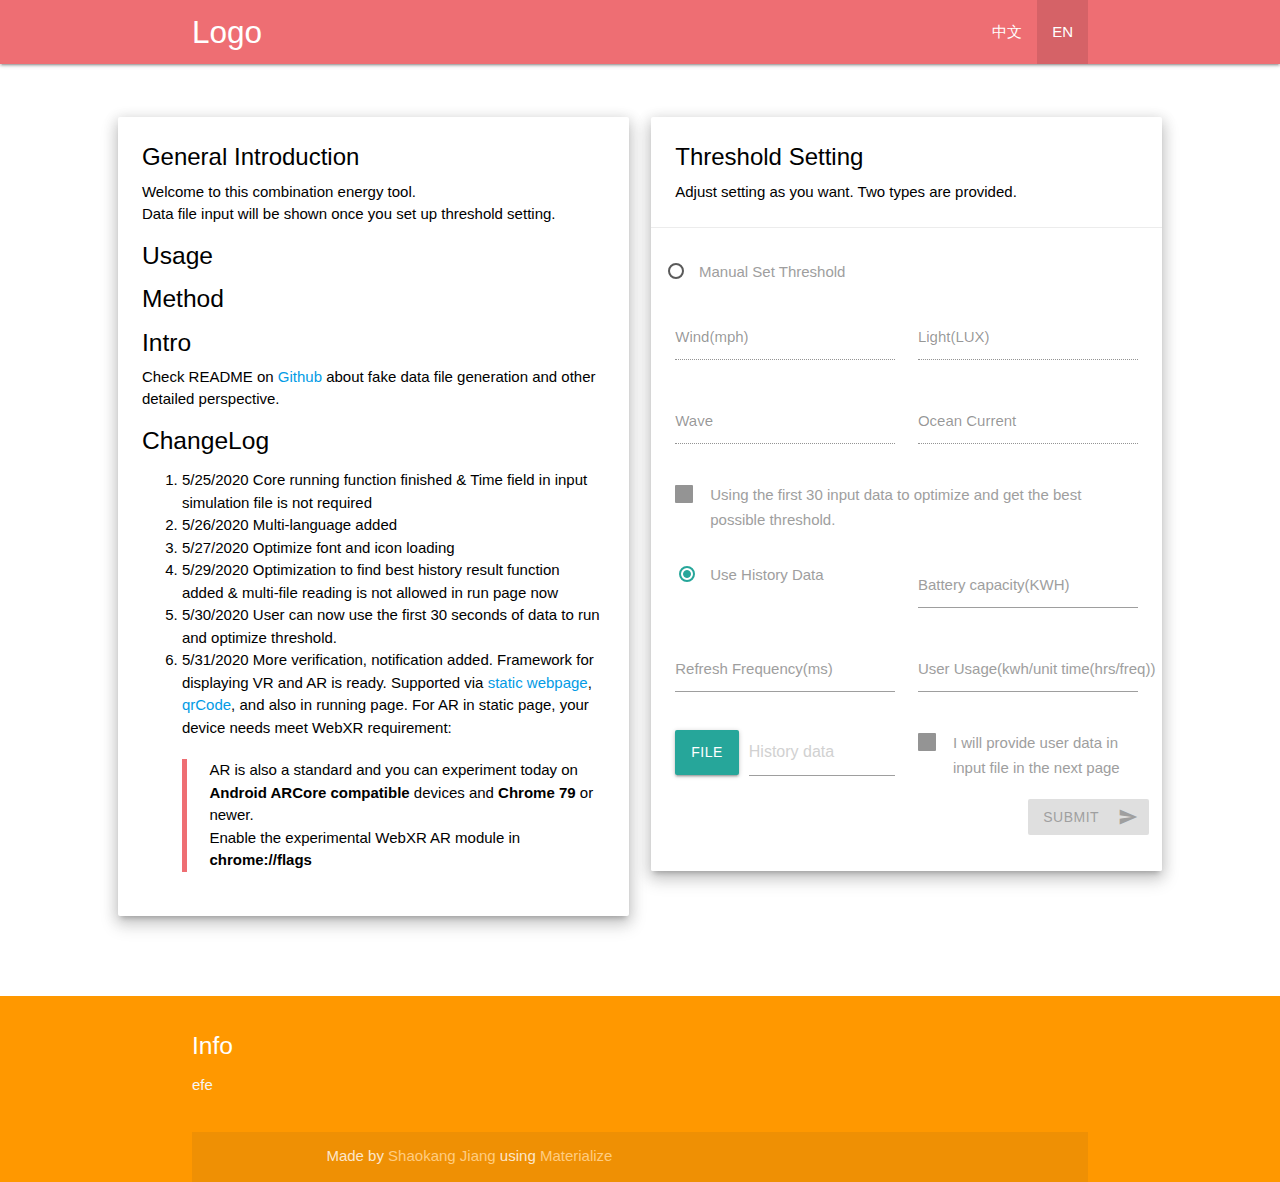
==== index.html @ b082f3b4 "add some notes" ====
<!DOCTYPE html>
<html lang="en">

<head>
    <meta http-equiv="Content-Type" content="text/html; charset=UTF-8" />
    <meta name="viewport" content="width=device-width, initial-scale=1, maximum-scale=1.0" />
    <title>Energy -- setting
        <!--{cn}能量 -- 设置-->
    </title>

    <!-- CSS  -->
    <link href="css/icon.css" rel="stylesheet">
    <link href="css/materialize.min.css" type="text/css" rel="stylesheet" media="screen,projection" />
    <link href="css/style.css" type="text/css" rel="stylesheet" media="screen,projection" />
    <script src="./js/solver.js"></script>
    <script src="./js/jquery-2.1.1.min.js"></script>
    <script src="./js/translater.min.js"></script>
    <script src="./js/papaparse.min.js"></script>
</head>

<body>

    <nav class="Maroon" role="navigation">
        <div class="nav-wrapper container"><a id="logo-container" href="#" class="brand-logo">Logo</a>

            <ul class="right hide-on-med-and-down">
                <li id="nav-cn"><a href="javascript:;" onclick="tran.setLang('cn');document.getElementById('nav-en').className = '';document.getElementById('nav-en-m').className = '';document.getElementById('nav-cn-m').className = 'active';document.getElementById('nav-cn').className = 'active';">中文</a></li>
                <li id="nav-en" class="active"><a href="javascript:;" onclick="tran.setLang('default');document.getElementById('nav-en').className = 'active';document.getElementById('nav-en-m').className = 'active';document.getElementById('nav-cn').className = '';document.getElementById('nav-cn-m').className = '';">EN</a></li>
            </ul>

            <ul id="nav-mobile" class="sidenav">
                <li id="nav-cn-m"><a href="javascript:;" onclick="tran.setLang('cn');document.getElementById('nav-en').className = '';document.getElementById('nav-en-m').className = '';document.getElementById('nav-cn-m').className = 'active';document.getElementById('nav-cn').className = 'active';">中文</a></li>
                <li id="nav-en-m" class="active"><a href="javascript:;" onclick="tran.setLang('default');document.getElementById('nav-en').className = 'active';document.getElementById('nav-en-m').className = 'active';document.getElementById('nav-cn').className = '';document.getElementById('nav-cn-m').className = '';">EN</a></li>
            </ul>
            <a href="#" data-target="nav-mobile" class="sidenav-trigger"><i class="material-icons">translate</i></a>

        </div>
    </nav>

    <br><br>


    <div class="row">
        <div class="col s0 m0 l1">
        </div>


        <div class="col s12 m12 l5">
            <div class="card white z-depth-3">
                <div class="card-content black-text">
                    <span class="card-title">General Introduction<!--{cn}总体介绍--></span>
                    <p>Welcome to this combination energy tool.
                        <!--{cn}欢迎使用这个组合能量工具。-->
                    </p>
                    <p>Data file input will be shown once you set up threshold setting.
                        <!--{cn}一旦设置了阈值设置，将显示数据文件输入。--><span id="Speed_text"></span></p>
                    <!--General inro, including equation, description, usage -->

                    <h5>Usage
                        <!--{cn}用法-->
                    </h5>

                    <h5>Method
                        <!--{cn}方法-->
                    </h5>
                    <h5>Intro
                        <!--{cn}介绍-->
                    </h5>
                    <p>Check README on
                        <!--{cn}查看--><a href="https://github.com/ShaokangJiang/energy">Github</a> about fake data file generation and other detailed perspective.
                        <!--{cn}上的自述文件，了解假数据文件生成和其他详细的透视图。-->
                    </p>
                    <h5>ChangeLog
                        <!--{cn}变更日志-->
                    </h5>
                    <ol>
                        <li>5/25/2020 Core running function finished & Time field in input simulation file is not required
                            <!--{cn}2020.5.25 核心运行功能完成，输入模拟文件中不需要时间字段-->
                        </li>
                        <li>5/26/2020 Multi-language added
                            <!--{cn}2020.5.26 新增多语言-->
                        </li>
                        <li>5/27/2020 Optimize font and icon loading
                            <!--{cn}2020.5.27 优化字体和图标加载-->
                        </li>
                        <li>5/29/2020 Optimization to find best history result function added & multi-file reading is not allowed in run page now
                            <!--{cn}2020.5.29 添加最佳历史结果函数的优化-->
                        </li>
                        <li>5/30/2020 User can now use the first 30 seconds of data to run and optimize threshold.
                            <!--{cn}2020.5.30 用户现在可以使用前30秒的数据来运行和优化阈值-->
                        </li>
                        <li>5/31/2020 More verification, notification added. Framework for displaying VR and AR is ready. Supported via
                            <!--{cn}2020.5.31 进一步核实，通知补充。显示虚拟现实和增强现实的框架已经准备好。支持通过-->
                            <a href="./test.html">static webpage<!--{cn}静态网页--></a>, <a href="./qr.png">qrCode<!--{cn}扫码--></a>, and also in running page.
                            <!--{cn}以及运行页面。-->For AR in static page, your device needs meet WebXR requirement:
                            <!--{cn}对于静态页面中的AR，您的设备需要满足WebXR要求：-->
                            <blockquote>
                                AR is also a standard and you can experiment today on
                                <!--{cn}AR也是一个标准，你今天可以在--><b>Android ARCore compatible<!--{cn}Android ARCore兼容--></b> devices and
                                <!--{cn}设备和-->
                                <b>Chrome 79</b> or newer.
                                <!--{cn}或更新版本上进行实验。--><br> Enable the experimental WebXR AR module in
                                <!--{cn}在中启用实验性WebXR AR模块--><b>chrome://flags</b>
                            </blockquote>

                        </li>
                    </ol>
                </div>
            </div>
        </div>

        <div class="col s12 m12 l5">
            <div class="card white z-depth-3">

                <div id="handling-progress" class="">
                    <div id="handling" class=""></div>
                </div>
                <div class="card-content black-text">
                    <span class="card-title">Threshold Setting<!--{cn}阈值调整--></span>
                    <p>Adjust setting as you want. Two types are provided.
                        <!--{cn}根据需要调整设置。提供两种类型。-->
                    </p>
                    <span id="notification"></span>
                </div>

                <div class="card-action">

                    <form id="login" name="login" method="GET" action="run.html" onsubmit="return checkForm()">
                        <div class="row">
                            <p>
                                <label>
                              <input class="with-gap" id="radio1" name="group1" type="radio" value="1" onclick="select1()"/>
                              <span>Manual Set Threshold<!--{cn}手动设定阈值--></span>
                            </label>
                            </p>


                            <div class="input-field col s6">
                                <input disabled id="wind" name="wind" type="text" class="validate" onkeyup="this.value=this.value.replace(/[^\d]/g,'') " onafterpaste="this.value=this.value.replace(/[^\d]/g,'') ">
                                <label for="wind">Wind(mph)<!--{cn}风速(每小时英里)--></label>
                            </div>
                            <div class="input-field col s6">
                                <input disabled id="light" name="light" type="text" class="validate" onkeyup="this.value=this.value.replace(/[^\d]/g,'') " onafterpaste="this.value=this.value.replace(/[^\d]/g,'') ">
                                <label for="light">Light(LUX)<!--{cn}光(流明)--></label>
                            </div>
                            <div class="input-field col s6">
                                <input disabled id="wave" name="wave" type="text" class="validate" onkeyup="this.value=this.value.replace(/[^\d]/g,'') " onafterpaste="this.value=this.value.replace(/[^\d]/g,'') ">
                                <label for="wave">Wave<!--{cn}波浪--></label>
                            </div>
                            <div class="input-field col s6">
                                <input disabled id="current" name="current" type="text" class="validate" onkeyup="this.value=this.value.replace(/[^\d]/g,'') " onafterpaste="this.value=this.value.replace(/[^\d]/g,'') ">
                                <label for="current">Ocean Current<!--{cn}洋流--></label>
                            </div>

                            <p class="col s12"><label>
                                <input id="future" name="future" type="checkbox" disabled/>
                                <span>Using the first 30 input data to optimize and get the best possible threshold. <!--{cn}利用前30个输入数据进行优化，得到最佳阈值。--></span>
                              </label></p>

                            <p class="col s6"><label>
                                <input class="with-gap" id="radio2" name="group1" type="radio" checked value="2" onclick="select2()"/>
                                <span>Use History Data<!--{cn}使用历史数据--></span>
                              </label>
                            </p>

                            <div class="input-field col s6">
                                <input id="battery" name="battery" type="text" class="validate" onkeyup="this.value=this.value.replace(/[^\d]/g,'') " onafterpaste="this.value=this.value.replace(/[^\d]/g,'') ">
                                <label for="battery">Battery capacity(KWH)<!--{cn}电池容量(千瓦时)--></label>
                            </div>

                            <div class="input-field col s6">
                                <input id="freq" name="freq" type="text" class="validate" onkeyup="this.value=this.value.replace(/[^\d]/g,'') " onafterpaste="this.value=this.value.replace(/[^\d]/g,'') ">
                                <label for="freq">Refresh Frequency(ms)<!--{cn}刷新频率(毫秒)--></label>
                            </div>

                            <div class="input-field col s6">
                                <input id="User" name="User" type="text" class="validate" onkeyup="this.value=this.value.replace(/[^\d]/g,'') " onafterpaste="this.value=this.value.replace(/[^\d]/g,'') ">
                                <label for="User">User Usage(kwh/unit time(hrs/freq))<!--{cn}使用量(千瓦时/单位时间(小时/频率))--></label>
                            </div>

                            <div class="file-field input-field col s6">

                                <div class="btn">
                                    <span>File</span>
                                    <input id="history_data" name="history_data" type="file" accept=".csv,text/csv" onchange="loadFile(this)">
                                </div>
                                <div class="file-path-wrapper">
                                    <input placeholder="History data" placeholder-cn="历史数据" id="hist_data" class="file-path validate" type="text">
                                </div>
                            </div>


                            <p class="col s6"><label>
                                    <input id="userUsage" type="checkbox" onchange="userUsageSwitch(this);" disabled/>
                                    <span>I will provide user data in input file in the next page<!--{cn}我将在下一页的输入文件中提供用户数据--></span>
                                  </label></p>






                            <p class="col s9"></p>
                            <button id="submission" class="btn waves-effect waves-light col s3" type="submit" name="action" disabled>Submit<!--{cn}提交-->
                      
                      
                            <i class="material-icons right">send</i>
                    </button>

                        </div>
                    </form>
                </div>
            </div>
        </div>

        <div class="col s0 m0 l1">
        </div>

    </div>

    <br><br>
    </div>

    <footer class="page-footer orange">
        <div class="container">
            <div class="row">
                <h5 class="white-text">Info
                    <!--{cn}信息-->
                </h5>
                <p class="grey-text text-lighten-4">efe</p>



            </div>
            <div class="footer-copyright">
                <div class="container">
                    Made by
                    <!--{cn}由--><a class="orange-text text-lighten-3" href="https://shaokang.ga">Shaokang Jiang</a> using
                    <!--{cn}使用--><a class="orange-text text-lighten-3" href="http://materializecss.com">Materialize<!--{cn}Materialize 主题制作--></a>
                </div>
            </div>
    </footer>


    <!--  Scripts-->

    <script src="./js/materialize.min.js"></script>
    <script>
        M.AutoInit();

        var file;

        function loadFile(use) {
            if (use.files[0] != null && use.files[0].name.indexOf(".csv") != -1) {
                file = use.files[0];
                var successfully = false;
                Papa.parse(file, {
                    header: true,
                    skipEmptyLines: true,
                    dynamicTyping: true,
                    preview: 1,
                    step: function(results, parser) {
                        if (results.data.hasOwnProperty("wind_value") && results.data.hasOwnProperty("wind_count") && results.data.hasOwnProperty("light_value") && results.data.hasOwnProperty("light_count") && results.data.hasOwnProperty("wave_value") && results.data.hasOwnProperty("wave_count") && results.data.hasOwnProperty("current_value") && results.data.hasOwnProperty("current_count")) {
                            successfully |= true;
                        }
                    },
                    complete: function(results, parser) {
                        if (successfully == 1) {
                            if (tran.getLang() == 'cn') document.getElementById("notification").innerHTML = '<font color="red">成功载入</font>';
                            else document.getElementById("notification").innerHTML = '<font color="red">Successfully loaded</font>';
                            document.getElementById("submission").disabled = false;
                        } else {
                            if (tran.getLang() == 'cn') document.getElementById("notification").innerHTML = '<font color="red">无效的文件内容。</font>';
                            else document.getElementById("notification").innerHTML = '<font color="red">Invalid file content.</font>';
                            document.getElementById("submission").disabled = true;
                        }
                    }
                });
            } else {
                use.value = '';
                if (tran.getLang() == 'cn') document.getElementById("notification").innerHTML = '<font color="red">请选择一个csv文件</font>';

                else document.getElementById("notification").innerHTML = '<font color="red">Please select a csv file. </font>';

            }
        }

        function userUsageSwitch(use) {
            if (use.checked) {
                document.getElementById("User").disabled = true;
            } else {
                document.getElementById("User").disabled = false;
            }
        }

        function checkForm() {
            if (checkFormValid()) {
                return false;
            } else {
                location.href = "run.html";
            }
            return true;
        }

        function checkFormValid() {

            document.getElementById('handling').className = 'indeterminate';
            document.getElementById('submission').disabled = true;
            document.getElementById('handling-progress').className = 'progress';
            if (document.getElementById("radio1").checked == true) {
                if (document.getElementById("wind").value == "" ||
                    document.getElementById("light").value == "" || document.getElementById("wave").value == "" ||
                    document.getElementById("current").value == "" || document.getElementById("battery").value == "" ||
                    document.getElementById("freq").value == "" || (document.getElementById("User").disabled == false && document.getElementById("User").value == "")) {


                    if (tran.getLang() == 'cn') document.getElementById("notification").innerHTML = '<font color="red">您需要填写所有空字段。</font>';

                    else
                        document.getElementById("notification").innerHTML = '<font color="red">You need to fill all empty fields. </font>';

                    if (document.getElementById("wind").value == "") document.getElementById("wind").className = 'invalid';
                    else document.getElementById("wind").className = '';
                    if (document.getElementById("light").value == "") document.getElementById("light").className = 'invalid';
                    else document.getElementById("light").className = '';
                    if (document.getElementById("wave").value == "") document.getElementById("wave").className = 'invalid';
                    else document.getElementById("wave").className = '';
                    if (document.getElementById("current").value == "") document.getElementById("current").className = 'invalid';
                    else document.getElementById("current").className = '';
                    if (document.getElementById("battery").value == "") document.getElementById("battery").className = 'invalid';
                    else document.getElementById("battery").className = '';
                    if (document.getElementById("freq").value == "") document.getElementById("freq").className = 'invalid';
                    else document.getElementById("freq").className = '';
                    if (document.getElementById("User").disabled == false && document.getElementById("User").value == "") document.getElementById("User").className = 'invalid';
                    else document.getElementById("User").className = '';
                    document.getElementById('handling').className = '';
                    document.getElementById('handling-progress').className = '';
                    document.getElementById('submission').disabled = false;
                    return true;
                };
                return false;
            }
            if (document.getElementById("radio2").checked == true) {
                if (document.getElementById("User").value == "" || document.getElementById("freq").value == "" ||
                    document.getElementById("hist_data").value == "" || document.getElementById("history_data").value == "" || document.getElementById("battery").value == "") {
                    if (tran.getLang() == 'cn') document.getElementById("notification").innerHTML = '<font color="red">您需要填写所有空字段。</font>';

                    else
                        document.getElementById("notification").innerHTML = '<font color="red">You need to fill all empty fields. </font>';

                    if (document.getElementById("battery").value == "") document.getElementById("battery").className = 'invalid';
                    else document.getElementById("battery").className = '';
                    if (document.getElementById("freq").value == "") document.getElementById("freq").className = 'invalid';
                    else document.getElementById("freq").className = '';
                    if (document.getElementById("User").disabled == false && document.getElementById("User").value == "") document.getElementById("User").className = 'invalid';
                    else document.getElementById("User").className = '';
                    if (document.getElementById("hist_data").value == "") document.getElementById("hist_data").className = 'file-path validate invalid';
                    else document.getElementById("hist_data").className = 'file-path validate';
                    document.getElementById('handling').className = '';
                    document.getElementById('handling-progress').className = '';
                    document.getElementById('submission').disabled = false;
                    return true;
                };
                //solve some optimization problem at here

                var days = 0;
                var model = {};
                var idx = 0;
                var result;
                var freq = parseFloat(document.getElementById("freq").value) / 3600000;
                console.log(freq);
                model["optimize"] = "count";
                model["opType"] = "min";
                model["constraints"] = {};
                model["variables"] = {};
                model["ints"] = {};
                var data_input = {};
                Papa.parse(file, {
                    header: true,
                    skipEmptyLines: true,
                    dynamicTyping: true,
                    step: function(results, parser) {
                        //console.log("Row data:", results.data);
                        //analyze data at here
                        //use == " " || == null to check empty
                        if (!(results.data["wind_value"] == " " || results.data["wind_value"] == null)) {
                            var variable_wind = "v" + idx + "0";
                            data_input[variable_wind] = results.data["wind_value"];
                            model.ints[variable_wind] = 1;
                            model.variables[variable_wind] = {
                                "value": results.data["wind_value"] * results.data["wind_count"] * freq,
                                "count": results.data["wind_count"]
                            };
                            model.variables[variable_wind][variable_wind] = 1;
                            model.constraints[variable_wind] = {
                                "min": 0,
                                "max": 1
                            };
                            days += results.data["wind_count"];
                        }

                        if (!(results.data["light_value"] == " " || results.data["light_value"] == null)) {
                            var variable_light = "v" + idx + "1";
                            data_input[variable_light] = results.data["light_value"];
                            model.ints[variable_light] = 1;
                            model.variables[variable_light] = {
                                "value": results.data["light_value"] * results.data["light_count"] * freq,
                                "count": results.data["light_count"]
                            };
                            model.variables[variable_light][variable_light] = 1;
                            model.constraints[variable_light] = {
                                "min": 0,
                                "max": 1
                            };
                        }

                        if (!(results.data["wave_value"] == " " || results.data["wave_value"] == null)) {
                            var variable_wave = "v" + idx + "2";
                            data_input[variable_wave] = results.data["wave_value"];
                            model.ints[variable_wave] = 1;
                            model.variables[variable_wave] = {
                                "value": results.data["wave_value"] * results.data["wave_count"] * freq,
                                "count": results.data["wave_count"]
                            };
                            model.variables[variable_wave][variable_wave] = 1;
                            model.constraints[variable_wave] = {
                                "min": 0,
                                "max": 1
                            };
                        }

                        if (!(results.data["current_value"] == " " || results.data["current_value"] == null)) {
                            var variable_current = "v" + idx + "3";
                            data_input[variable_current] = results.data["current_value"];
                            model.ints[variable_current] = 1;
                            model.variables[variable_current] = {
                                "value": results.data["current_value"] * results.data["current_count"] * freq,
                                "count": results.data["current_count"]
                            };
                            model.variables[variable_current][variable_current] = 1;
                            model.constraints[variable_current] = {
                                "min": 0,
                                "max": 1
                            };
                        }
                        idx++;
                    },
                    complete: function(results, parser) {
                        console.log(parseFloat(document.getElementById("User").value));
                        console.log(parseInt(document.getElementById("battery").value));
                        var limits = days * parseFloat(document.getElementById("User").value) + parseInt(document.getElementById("battery").value);
                        model.constraints["value"] = {
                            "min": limits
                        };
                        console.log(model);
                        result = solver.Solve(model);

                        console.log(result);

                        var wind_limit = -1;
                        var light_limit = -1;
                        var wave_limit = -1;
                        var current_limit = -1;

                        for (var key in result) {
                            if (data_input.hasOwnProperty(key)) {
                                console.log(key + " -> " + data_input[key]);
                                switch (parseInt(key.slice(-1))) {
                                    case 0:
                                        if (wind_limit == -1) wind_limit = data_input[key];
                                        if (data_input[key] <= wind_limit) wind_limit = data_input[key];
                                        break;
                                    case 1: //light
                                        if (light_limit == -1) light_limit = data_input[key];
                                        if (data_input[key] <= light_limit) light_limit = data_input[key];
                                        // code block
                                        break;
                                    case 2: //wave
                                        if (wave_limit == -1) wave_limit = data_input[key];
                                        if (data_input[key] <= wave_limit) wave_limit = data_input[key];
                                        // code block
                                        break;
                                    case 3: //current
                                        if (current_limit == -1) current_limit = data_input[key];
                                        if (data_input[key] <= current_limit) current_limit = data_input[key];
                                        // code block
                                        break;

                                    default:
                                        // code block
                                }
                            }
                        }

                        document.getElementById("wind").value = (wind_limit == -1) ? 6 : (Math.pow((wind_limit / 2866), (1 / 3))).toFixed(2); //pre defined min value : actual optimal 
                        document.getElementById("light").value = (light_limit == -1) ? 1100 : (light_limit / 0.09).toFixed(2);
                        document.getElementById("wave").value = (wave_limit == -1) ? 2 : (wave_limit / 6.6).toFixed(2);
                        document.getElementById("current").value = (current_limit == -1) ? 2 : (Math.pow((current_limit / 1254), (1 / 3))).toFixed(2);
                        console.log("wind:" + wind_limit + "light" + light_limit + "wave:" + wave_limit + "current" + current_limit);
                        console.log(result);
                        if (!result.feasible) {
                            if (tran.getLang() == 'cn')
                                document.getElementById("notification").innerHTML = '<font color="red">发现不可行的解决方案。请在提交前重新检查每个值。</font>';
                            else
                                document.getElementById("notification").innerHTML = '<font color="red">Infeasible solution found. Please recheck each value before submit.</font>';
                            select1();
                            document.getElementById("radio2").checked = false;
                            document.getElementById("radio1").checked = true;
                            document.getElementById("wind").placeholder = "";
                            document.getElementById("wind").focus();
                            document.getElementById("light").placeholder = "";
                            document.getElementById("light").focus();
                            document.getElementById("wave").placeholder = "";
                            document.getElementById("wave").focus();
                            document.getElementById("current").placeholder = "";
                            document.getElementById("current").focus();
                            document.getElementById("current").blur();
                            document.getElementById('handling').className = '';
                            document.getElementById('handling-progress').className = '';
                            document.getElementById('submission').disabled = false;
                            document.getElementById("future").disabled = true;
                        } else {
                            select1();
                            document.getElementById("radio2").checked = false;
                            document.getElementById("radio1").checked = true;
                            document.getElementById("login").submit();
                        }
                    }
                });
            }
            return true;
        }

        function select2() {

            document.getElementById("wind").disabled = true;
            document.getElementById("light").disabled = true;
            document.getElementById("wave").disabled = true;
            document.getElementById("current").disabled = true;
            document.getElementById("battery").disabled = false;
            document.getElementById("freq").disabled = false;
            document.getElementById("future").disabled = true;

            document.getElementById('submission').disabled = true; //false when valid file selected
            document.getElementById("hist_data").disabled = false;
            document.getElementById("hist_data").value = '';
            document.getElementById("history_data").disabled = false;
            document.getElementById("history_data").value = '';
            document.getElementById("userUsage").disabled = true;
            document.getElementById("User").disabled = false;

        }

        function select1() {
            document.getElementById("wind").disabled = false;
            document.getElementById("light").disabled = false;
            document.getElementById("wave").disabled = false;

            document.getElementById('submission').disabled = false; //false when valid file selected
            document.getElementById("current").disabled = false;
            document.getElementById("battery").disabled = false;
            document.getElementById("freq").disabled = false;
            document.getElementById("hist_data").disabled = true;
            document.getElementById("history_data").disabled = true;
            document.getElementById("userUsage").disabled = false;
            document.getElementById("future").disabled = false;
            userUsageSwitch(document.getElementById("userUsage"));
        }

        //1-wind 2-light 3-wave 4-current
        /**
        function optimization(model) {
            return solver.Solve(model);
            //document.getElementById("Speed_text").innerText = "feasible:" + results.feasible + ", result: " + results.result + ", bounded: " + results.bounded + ", brit: " + results.brit + ", yank: " + results.yank;
        }*/

        var tran;

        var lang = navigator.language || navigator.browserLanguage;
        if (/^zh/.test(lang)) {
            //alert('中文');
            tran = new Translater({
                lang: "cn"
            });
            document.getElementById('nav-en').className = '';
            document.getElementById('nav-cn').className = 'active';
            document.getElementById('nav-en-m').className = '';
            document.getElementById('nav-cn-m').className = 'active';
        } else {
            //alert('不是中文');
            tran = new Translater({
                lang: "en"
            });
        }
    </script>

</body>

</html>

</html>
---- css/icon.css ----
/* fallback */

@font-face {
    font-family: 'Material Icons';
    font-style: normal;
    font-weight: 400;
    src: url(../font/MaterialIcons-Regular.eot);
    /* For IE6-8 */
    src: local('Material Icons'), local('MaterialIcons-Regular'), url(../font/MaterialIcons-Regular.woff2) format('woff2'), url(../font/MaterialIcons-Regular.woff) format('woff'), url(../font/MaterialIcons-Regular.ttf) format('truetype');
}

.material-icons {
    font-family: 'Material Icons';
    font-weight: normal;
    font-style: normal;
    font-size: 24px;
    /* Preferred icon size */
    display: inline-block;
    line-height: 1;
    text-transform: none;
    letter-spacing: normal;
    word-wrap: normal;
    white-space: nowrap;
    direction: ltr;
    /* Support for all WebKit browsers. */
    -webkit-font-smoothing: antialiased;
    /* Support for Safari and Chrome. */
    text-rendering: optimizeLegibility;
    /* Support for Firefox. */
    -moz-osx-font-smoothing: grayscale;
    /* Support for IE. */
    font-feature-settings: 'liga';
}
---- css/style.css ----
/* Custom Stylesheet */
/**
 * Use this file to override Materialize files so you can update
 * the core Materialize files in the future
 *
 * Made By MaterializeCSS.com
 */

.icon-block {
  padding: 0 15px;
}
.icon-block .material-icons {
	font-size: inherit;
}
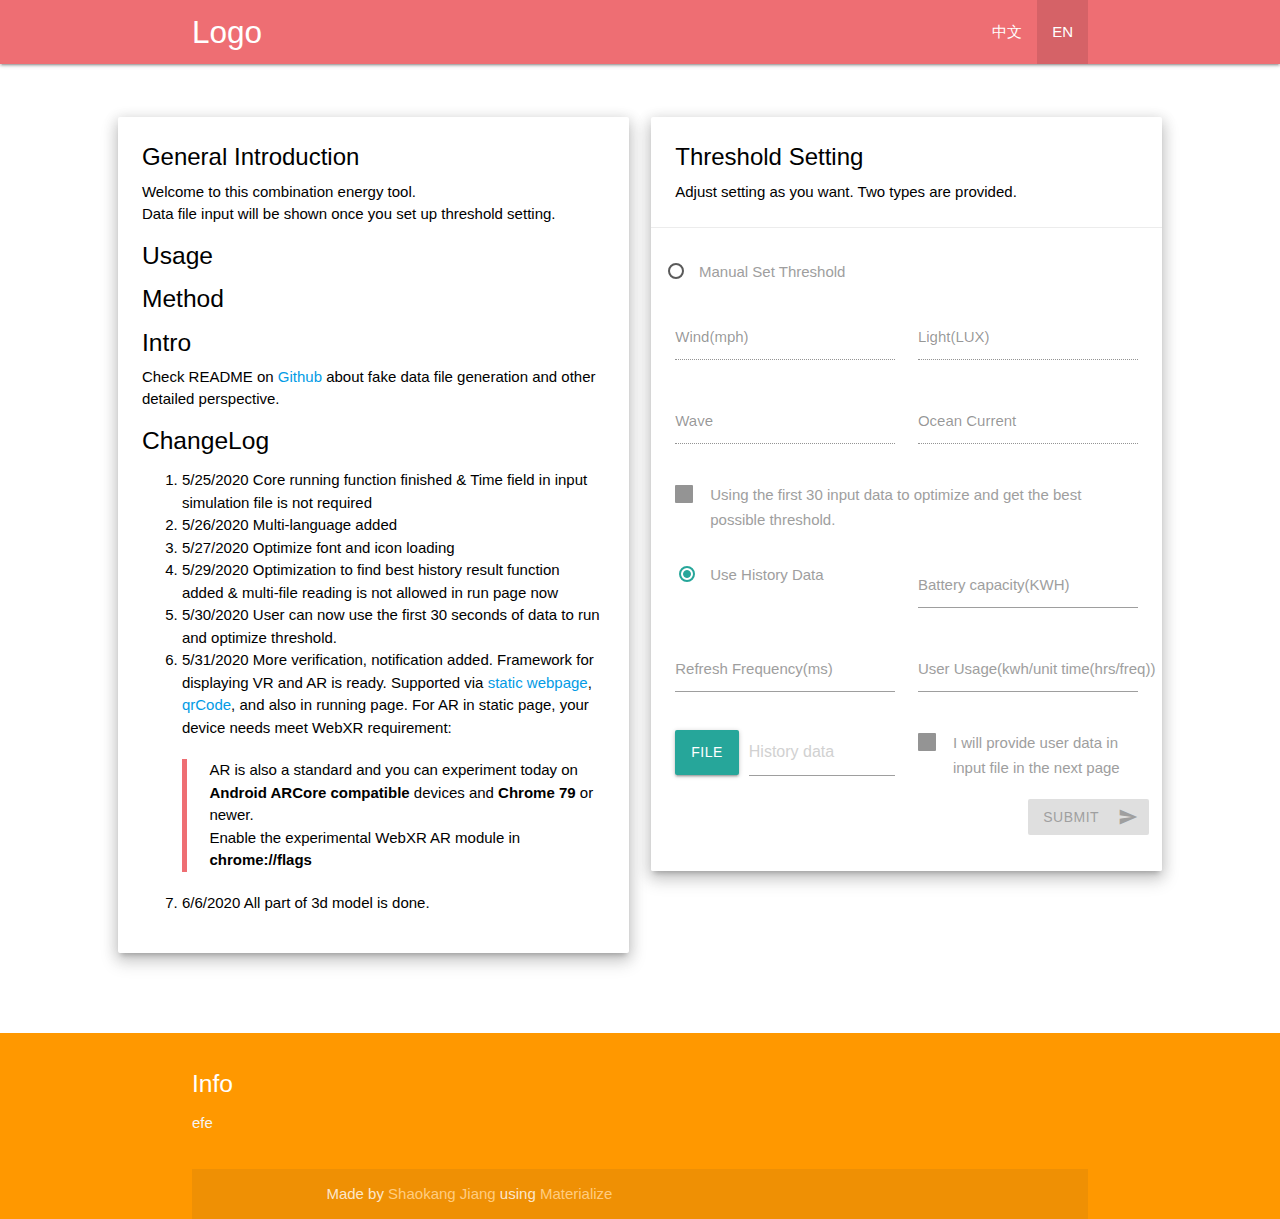
==== commit 1bbe1cd6: "all part for 3d model is done" ====
--- a/index.html
+++ b/index.html
@@ -104,6 +104,9 @@
                             </blockquote>
 
                         </li>
+						<li>6/6/2020 All part of 3d model is done.
+                            <!--{cn}2020.6.6 所有3d部分均已完成-->
+                        </li>
                     </ol>
                 </div>
             </div>
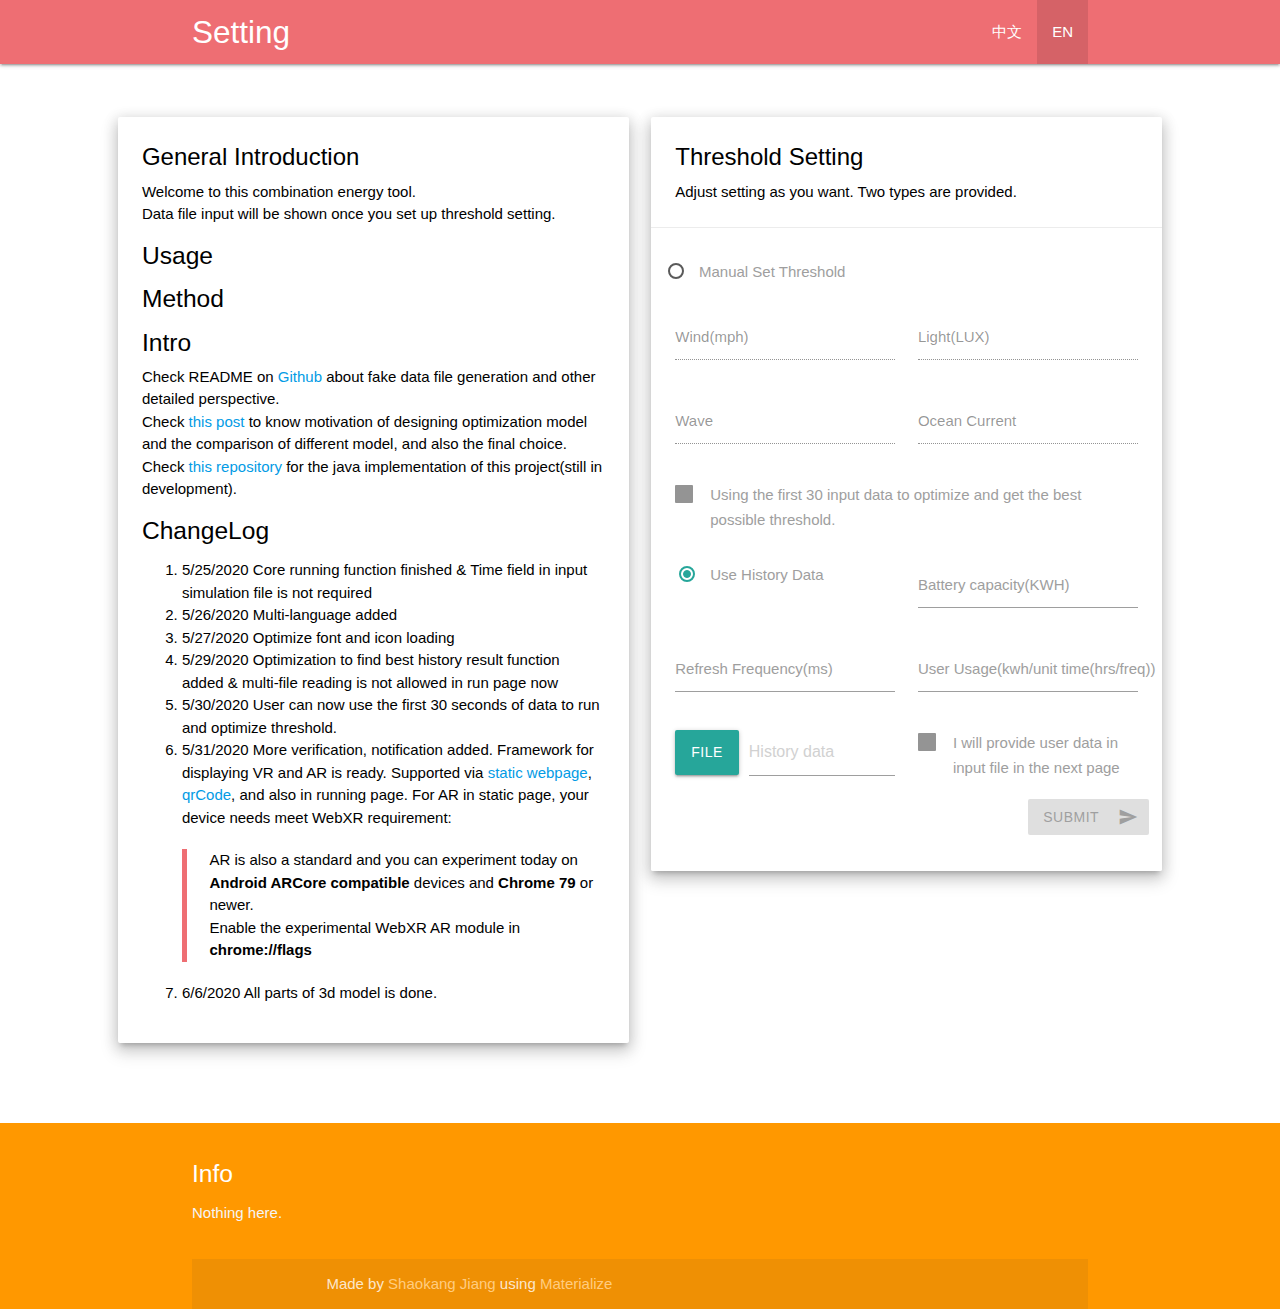
==== commit f504adb3: "add some notation" ====
--- a/index.html
+++ b/index.html
@@ -21,7 +21,7 @@
 <body>
 
     <nav class="Maroon" role="navigation">
-        <div class="nav-wrapper container"><a id="logo-container" href="#" class="brand-logo">Logo</a>
+        <div class="nav-wrapper container"><a id="logo-container" href="#" class="brand-logo">Setting<!--{cn}设置--></a>
 
             <ul class="right hide-on-med-and-down">
                 <li id="nav-cn"><a href="javascript:;" onclick="tran.setLang('cn');document.getElementById('nav-en').className = '';document.getElementById('nav-en-m').className = '';document.getElementById('nav-cn-m').className = 'active';document.getElementById('nav-cn').className = 'active';">中文</a></li>
@@ -68,8 +68,18 @@
                     </h5>
                     <p>Check README on
                         <!--{cn}查看--><a href="https://github.com/ShaokangJiang/energy">Github</a> about fake data file generation and other detailed perspective.
-                        <!--{cn}上的自述文件，了解假数据文件生成和其他详细的透视图。-->
+                        <!--{cn}上的自述文件，了解假数据文件生成和其他详细的细节。-->
                     </p>
+					<p>Check 
+                        <!--{cn}通过--><a href="https://shaokang.ga/2020/Optimal-Energy-Production/">this post<!--{cn}本文(英文)--></a> to know motivation of designing optimization model and the comparison of different model, and also the final choice.
+                        <!--{cn}了解设计优化模型的动机和不同模型的比较，以及最终的选择。-->
+                    </p>
+					
+					<p>Check 
+                        <!--{cn}查看--><a href="https://github.com/ShaokangJiang/energy-javafx">this repository<!--{cn}此存储库--></a> for the java implementation of this project(still in development).
+                        <!--{cn}以了解此项目的 java 实现(仍在开发中)。-->
+                    </p>
+					
                     <h5>ChangeLog
                         <!--{cn}变更日志-->
                     </h5>
@@ -104,7 +114,7 @@
                             </blockquote>
 
                         </li>
-						<li>6/6/2020 All part of 3d model is done.
+						<li>6/6/2020 All parts of 3d model is done.
                             <!--{cn}2020.6.6 所有3d部分均已完成-->
                         </li>
                     </ol>
@@ -230,7 +240,7 @@
                 <h5 class="white-text">Info
                     <!--{cn}信息-->
                 </h5>
-                <p class="grey-text text-lighten-4">efe</p>
+                <p class="grey-text text-lighten-4">Nothing here.<!--{cn}什么都没有--></p>
 
 
 
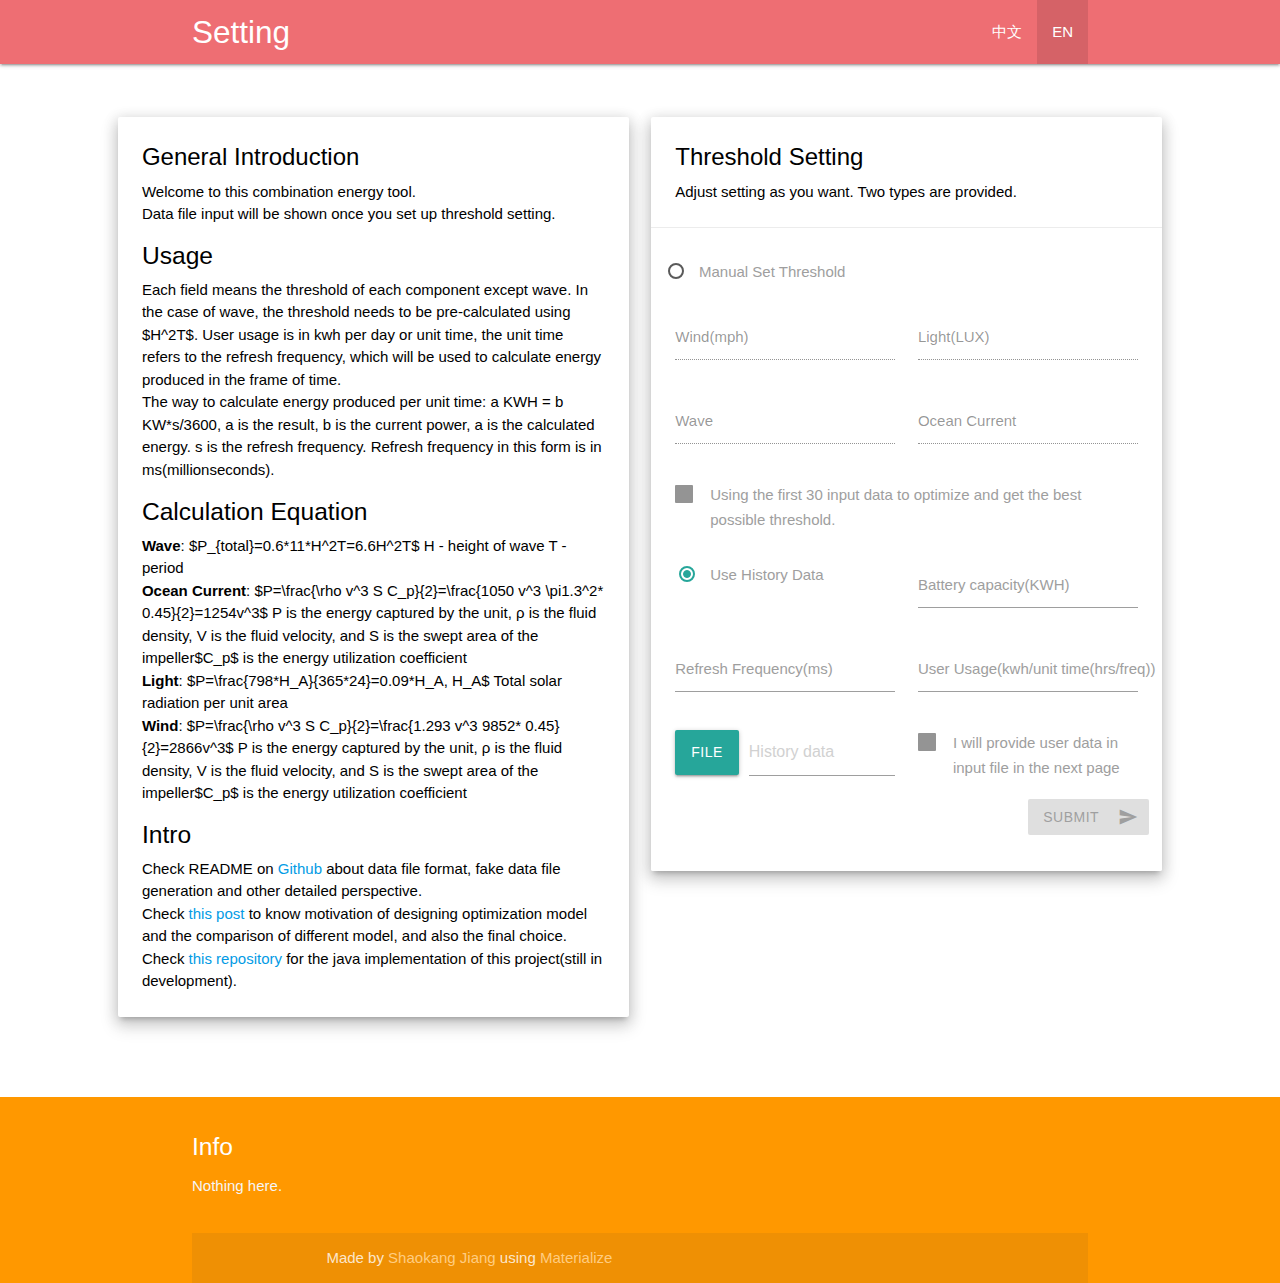
==== commit 77585f46: "Done" ====
--- a/index.html
+++ b/index.html
@@ -16,6 +16,11 @@
     <script src="./js/jquery-2.1.1.min.js"></script>
     <script src="./js/translater.min.js"></script>
     <script src="./js/papaparse.min.js"></script>
+    <script type="text/x-mathjax-config">
+        MathJax.Hub.Config({tex2jax: {inlineMath: [['$','$'], ['\\(','\\)']]}});
+    </script>
+    <script type="text/javascript" src="http://cdn.mathjax.org/mathjax/latest/MathJax.js?config=TeX-AMS-MML_HTMLorMML">
+    </script>
 </head>
 
 <body>
@@ -59,65 +64,43 @@
                     <h5>Usage
                         <!--{cn}用法-->
                     </h5>
-
-                    <h5>Method
-                        <!--{cn}方法-->
+                    <p><span>Each field means the threshold of each component except wave. In the case of wave, the threshold needs to be pre-calculated using
+                        <!--{cn}每个场都是除波以外的每个分量的阈值。在使用wave的情况下，需要使用--></span>$H^2T$. <span>User usage is in kwh per day or unit time, the unit time refers to the refresh frequency, which will be used to calculate energy produced in the frame of time.
+                        <!--{cn} 预先计算阈值。用户使用单位时间或每天kwh，单位时间指刷新频率，用于计算该时间段内的发电量。--></span></p>
+
+                    <p> The way to calculate energy produced per unit time: a KWH = b KW*s/3600, a is the result, b is the current power, a is the calculated energy. s is the refresh frequency. Refresh frequency in this form is in ms(millionseconds).
+                        <!--{cn}单位时间内产生的能量计算方法:a KWH = b KW*s/3600, a为结果，b为当前功率，a为计算能量。s是刷新频率。这种形式的刷新频率以ms(百万秒)为单位。-->
+                    </p>
+                    <h5>Calculation Equation
+                        <!--{cn}计算方法-->
                     </h5>
+
+                    <p><b>Wave<!--{cn}波浪能--></b>: $P_{total}=0.6*11*H^2T=6.6H^2T$ <span>H - height of wave T - period<!--{cn}H - 波高 T - 周期--></span></p>
+
+                    <p><b>Ocean Current<!--{cn}海流能--></b>: $P=\frac{\rho v^3 S C_p}{2}=\frac{1050 v^3 \pi1.3^2* 0.45}{2}=1254v^3$ <span>P is the energy captured by the unit, ρ is the fluid density, V is the fluid velocity, and S is the swept area of the impeller<!--{cn}P为机组捕获的能源,ρ为流体密度 , v 为流体 速度, S 为叶轮的扫及面积--></span>$C_p$<span> is the energy utilization coefficient<!--{cn} 为能量利用系数--></span></p>
+
+                    <p><b>Light<!--{cn}光--></b>: $P=\frac{798*H_A}{365*24}=0.09*H_A, H_A$ <span>Total solar radiation per unit area<!--{cn}单位面积太阳能辐照总量--></span></p>
+
+                    <p><b>Wind<!--{cn}风--></b>: $P=\frac{\rho v^3 S C_p}{2}=\frac{1.293 v^3 9852* 0.45}{2}=2866v^3$ <span>P is the energy captured by the unit, ρ is the fluid density, V is the fluid velocity, and S is the swept area of the impeller<!--{cn}P为机组捕获的能源,ρ为流体密度 , v 为流体 速度, S 为叶轮的扫及面积--></span>$C_p$<span> is the energy utilization coefficient<!--{cn} 为能量利用系数--></span></p>
+
                     <h5>Intro
                         <!--{cn}介绍-->
                     </h5>
                     <p>Check README on
-                        <!--{cn}查看--><a href="https://github.com/ShaokangJiang/energy">Github</a> about fake data file generation and other detailed perspective.
-                        <!--{cn}上的自述文件，了解假数据文件生成和其他详细的细节。-->
+                        <!--{cn}查看--><a href="https://github.com/ShaokangJiang/energy">Github</a> about data file format, fake data file generation and other detailed perspective.
+                        <!--{cn}上的自述文件，了解数据文件格式，假数据文件生成和其他详细的细节。-->
                     </p>
-					<p>Check 
+                    <p>Check
                         <!--{cn}通过--><a href="https://shaokang.ga/2020/Optimal-Energy-Production/">this post<!--{cn}本文(英文)--></a> to know motivation of designing optimization model and the comparison of different model, and also the final choice.
                         <!--{cn}了解设计优化模型的动机和不同模型的比较，以及最终的选择。-->
                     </p>
-					
-					<p>Check 
+
+                    <p>Check
                         <!--{cn}查看--><a href="https://github.com/ShaokangJiang/energy-javafx">this repository<!--{cn}此存储库--></a> for the java implementation of this project(still in development).
                         <!--{cn}以了解此项目的 java 实现(仍在开发中)。-->
                     </p>
-					
-                    <h5>ChangeLog
-                        <!--{cn}变更日志-->
-                    </h5>
-                    <ol>
-                        <li>5/25/2020 Core running function finished & Time field in input simulation file is not required
-                            <!--{cn}2020.5.25 核心运行功能完成，输入模拟文件中不需要时间字段-->
-                        </li>
-                        <li>5/26/2020 Multi-language added
-                            <!--{cn}2020.5.26 新增多语言-->
-                        </li>
-                        <li>5/27/2020 Optimize font and icon loading
-                            <!--{cn}2020.5.27 优化字体和图标加载-->
-                        </li>
-                        <li>5/29/2020 Optimization to find best history result function added & multi-file reading is not allowed in run page now
-                            <!--{cn}2020.5.29 添加最佳历史结果函数的优化-->
-                        </li>
-                        <li>5/30/2020 User can now use the first 30 seconds of data to run and optimize threshold.
-                            <!--{cn}2020.5.30 用户现在可以使用前30秒的数据来运行和优化阈值-->
-                        </li>
-                        <li>5/31/2020 More verification, notification added. Framework for displaying VR and AR is ready. Supported via
-                            <!--{cn}2020.5.31 进一步核实，通知补充。显示虚拟现实和增强现实的框架已经准备好。支持通过-->
-                            <a href="./test.html">static webpage<!--{cn}静态网页--></a>, <a href="./qr.png">qrCode<!--{cn}扫码--></a>, and also in running page.
-                            <!--{cn}以及运行页面。-->For AR in static page, your device needs meet WebXR requirement:
-                            <!--{cn}对于静态页面中的AR，您的设备需要满足WebXR要求：-->
-                            <blockquote>
-                                AR is also a standard and you can experiment today on
-                                <!--{cn}AR也是一个标准，你今天可以在--><b>Android ARCore compatible<!--{cn}Android ARCore兼容--></b> devices and
-                                <!--{cn}设备和-->
-                                <b>Chrome 79</b> or newer.
-                                <!--{cn}或更新版本上进行实验。--><br> Enable the experimental WebXR AR module in
-                                <!--{cn}在中启用实验性WebXR AR模块--><b>chrome://flags</b>
-                            </blockquote>
-
-                        </li>
-						<li>6/6/2020 All parts of 3d model is done.
-                            <!--{cn}2020.6.6 所有3d部分均已完成-->
-                        </li>
-                    </ol>
+
+
                 </div>
             </div>
         </div>
@@ -240,7 +223,9 @@
                 <h5 class="white-text">Info
                     <!--{cn}信息-->
                 </h5>
-                <p class="grey-text text-lighten-4">Nothing here.<!--{cn}什么都没有--></p>
+                <p class="grey-text text-lighten-4">Nothing here.
+                    <!--{cn}什么都没有-->
+                </p>
 
 
 
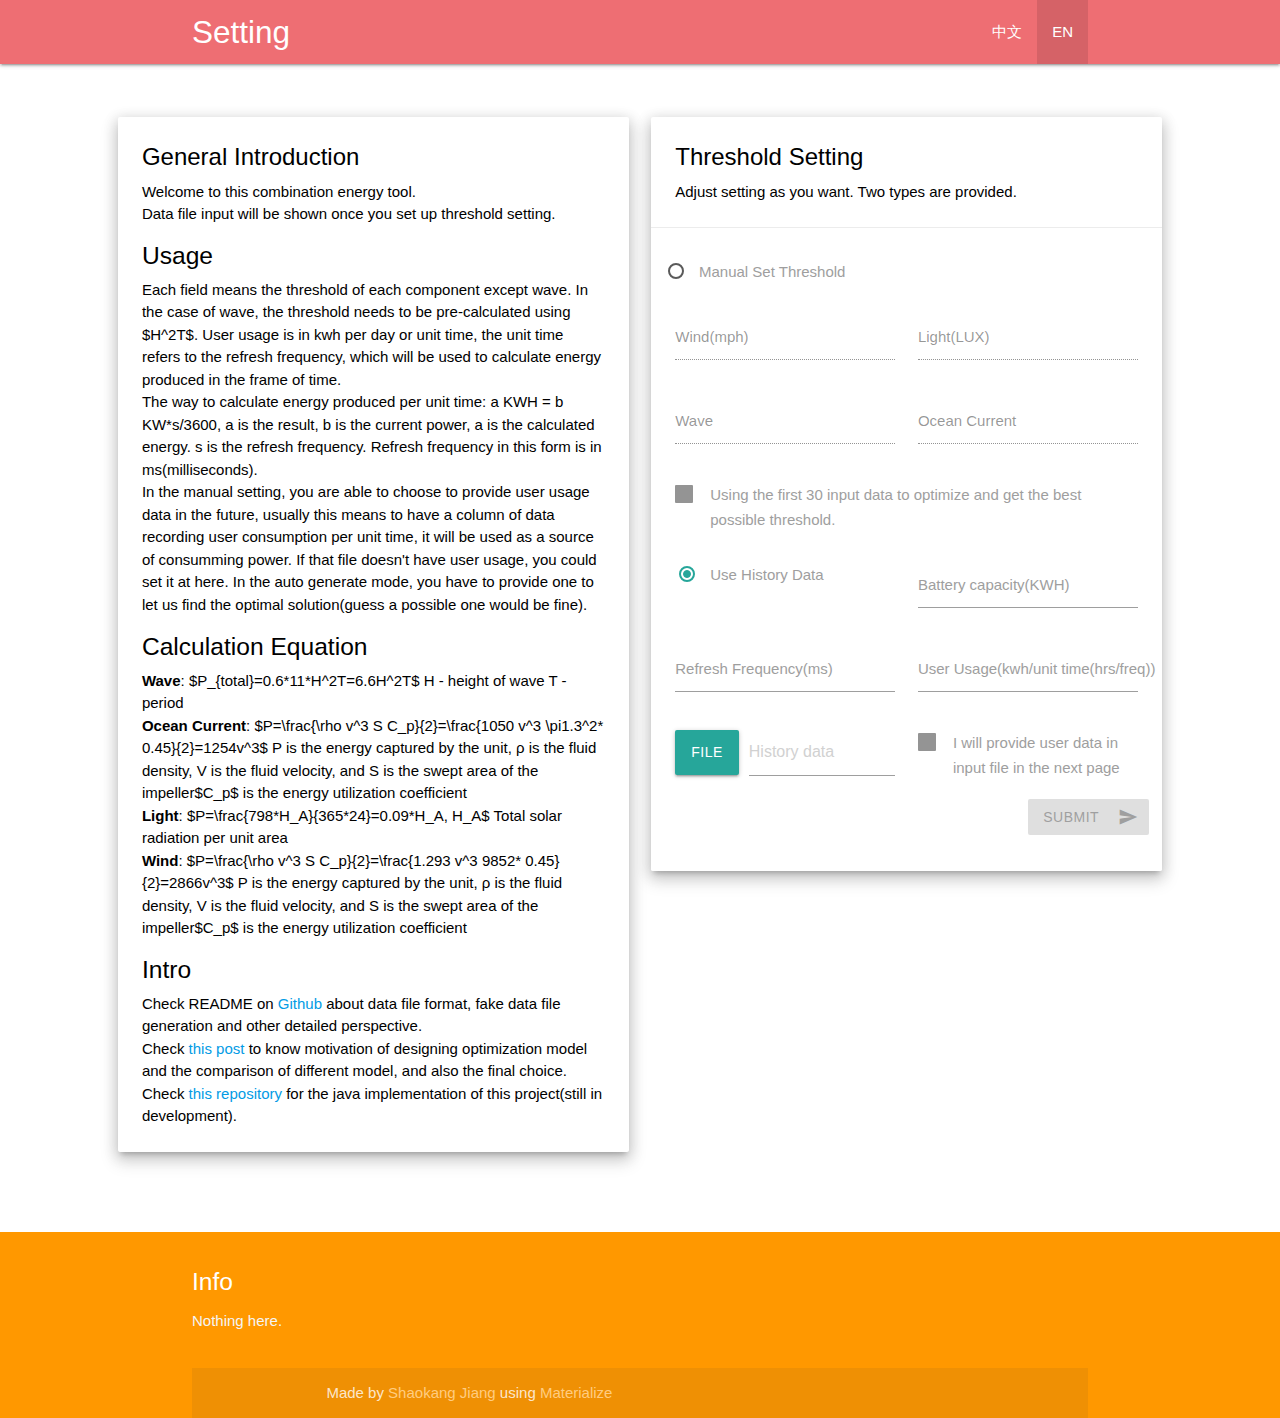
==== commit e4c33454: "more detail" ====
--- a/index.html
+++ b/index.html
@@ -65,11 +65,15 @@
                         <!--{cn}用法-->
                     </h5>
                     <p><span>Each field means the threshold of each component except wave. In the case of wave, the threshold needs to be pre-calculated using
-                        <!--{cn}每个场都是除波以外的每个分量的阈值。在使用wave的情况下，需要使用--></span>$H^2T$. <span>User usage is in kwh per day or unit time, the unit time refers to the refresh frequency, which will be used to calculate energy produced in the frame of time.
+                        <!--{cn}每个场都是除波以外的每个分量的阈值。在使用波浪的情况下，需要使用--></span>$H^2T$. <span>User usage is in kwh per day or unit time, the unit time refers to the refresh frequency, which will be used to calculate energy produced in the frame of time.
                         <!--{cn} 预先计算阈值。用户使用单位时间或每天kwh，单位时间指刷新频率，用于计算该时间段内的发电量。--></span></p>
 
-                    <p> The way to calculate energy produced per unit time: a KWH = b KW*s/3600, a is the result, b is the current power, a is the calculated energy. s is the refresh frequency. Refresh frequency in this form is in ms(millionseconds).
-                        <!--{cn}单位时间内产生的能量计算方法:a KWH = b KW*s/3600, a为结果，b为当前功率，a为计算能量。s是刷新频率。这种形式的刷新频率以ms(百万秒)为单位。-->
+                    <p> The way to calculate energy produced per unit time: a KWH = b KW*s/3600, a is the result, b is the current power, a is the calculated energy. s is the refresh frequency. Refresh frequency in this form is in ms(milliseconds).
+                        <!--{cn}单位时间内产生的能量计算方法:a KWH = b KW*s/3600, a为结果，b为当前功率，a为计算能量。s是刷新频率。这种形式的刷新频率以ms(毫秒)为单位。-->
+                    </p>
+                    <p>In the manual setting, you are able to choose to provide user usage data in the future, usually this means to have a column of data recording user consumption per unit time, it will be used as a source of consumming power. If that
+                        file doesn't have user usage, you could set it at here. In the auto generate mode, you have to provide one to let us find the optimal solution(guess a possible one would be fine).
+                        <!--{cn}在手动设置中，你可以选择在将来提供用户使用数据，通常这意味着有一列数据记录每单位时间的用户消耗，它将被用作消耗能源。 如果该文件没有用户用法，可以在这里设置它。 在自动生成模式，你必须提供一个让我们找到最佳的解决方案(猜一个大概就好)。-->
                     </p>
                     <h5>Calculation Equation
                         <!--{cn}计算方法-->
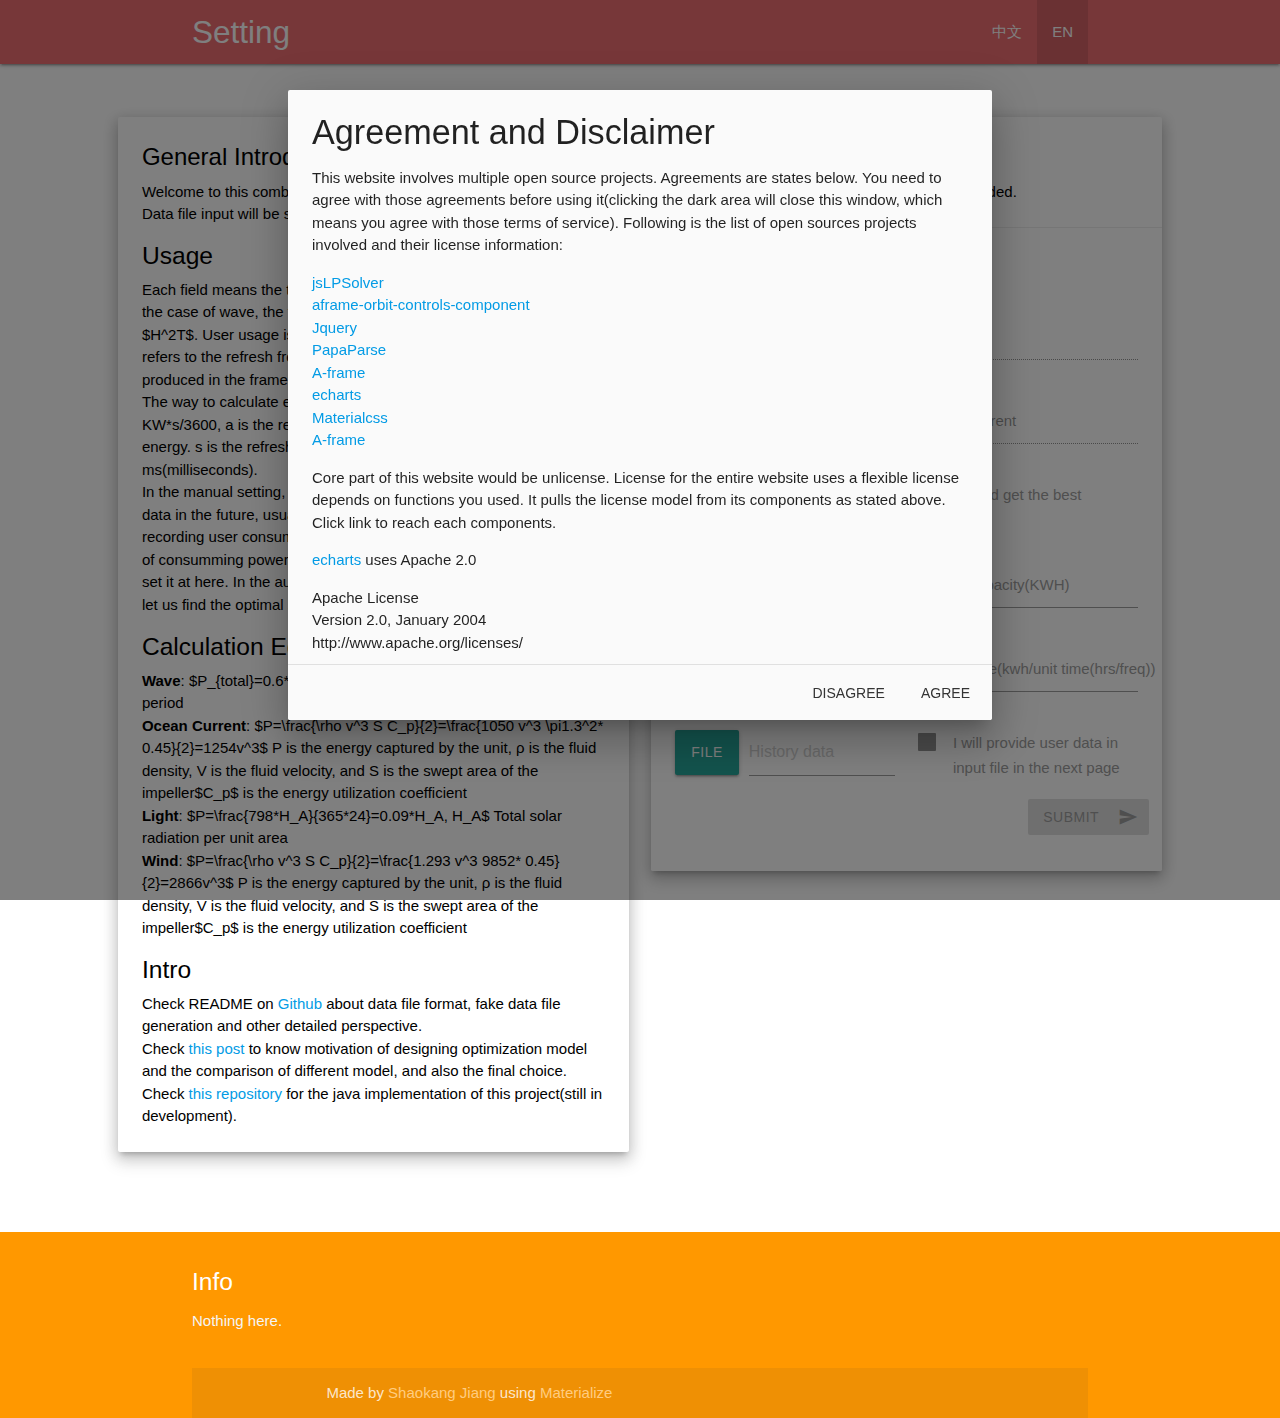
==== commit 479f0df2: "added License and copyright notice" ====
--- a/index.html
+++ b/index.html
@@ -220,6 +220,419 @@
 
     <br><br>
     </div>
+	
+	  <div id="modal1" class="modal modal-fixed-footer">
+    <div class="modal-content">
+      <h4>Agreement and Disclaimer<!--{cn}协议和免责声明--></h4>
+      <p>This website involves multiple open source projects. Agreements are states below. You need to agree with those agreements before using it(clicking the dark area will close this window, which means you agree with those terms of service). Following is the list of open sources projects involved and their license information: <!--{cn}这个网站涉及多个开源项目。协议如下。在使用之前，您需要同意这些协议（单击深色区域将关闭此窗口，这意味着您同意这些服务条款）。以下是所涉及的开放源代码项目及其许可证信息的列表：--></p>
+	  
+	  <a href="#jsLPSolver" rel="nofollow">jsLPSolver</a><br>
+	  <a href="#aframe-orbit-controls-component" rel="nofollow">aframe-orbit-controls-component</a> <br>
+	  <a href="#Jquery" rel="nofollow">Jquery</a><br>
+	  <a href="#PapaParse" rel="nofollow">PapaParse</a><br>
+	  <a href="#A-frame" rel="nofollow">A-frame</a><br>
+	  <a href="#echarts" rel="nofollow">echarts</a><br>
+	  <a href="#Materialcss" rel="nofollow">Materialcss</a><br>
+	  <a href="#A-frame" rel="nofollow">A-frame</a><br>
+	  <p>
+	  Core part of this website would be unlicense. License for the entire website uses a flexible license depends on functions you used. It pulls the license model from its components as stated above. Click link to reach each components.  <!--{cn}网站的核心部分是unlicense的。整个网站的许可证使用灵活的许可证取决于您使用的功能。它从上面所述的组件中提取许可证模型。单击“链接”可访问每个组件。--></p>
+    <a href="https://echarts.apache.org/en/index.html" rel="nofollow" target="_blank" id="echarts">echarts</a> uses Apache 2.0
+	<p>
+ Apache License<br>
+ Version 2.0, January 2004<br>
+ http://www.apache.org/licenses/</p>
+
+<p> TERMS AND CONDITIONS FOR USE, REPRODUCTION, AND DISTRIBUTION</p>
+
+<p> 1. Definitions.</p>
+
+<p> &quot;License&quot; shall mean the terms and conditions for use, reproduction,<br>
+ and distribution as defined by Sections 1 through 9 of this document.</p>
+
+<p> &quot;Licensor&quot; shall mean the copyright owner or entity authorized by<br>
+ the copyright owner that is granting the License.</p>
+
+<p> &quot;Legal Entity&quot; shall mean the union of the acting entity and all<br>
+ other entities that control, are controlled by, or are under common<br>
+ control with that entity. For the purposes of this definition,<br>
+ &quot;control&quot; means (i) the power, direct or indirect, to cause the<br>
+ direction or management of such entity, whether by contract or<br>
+ otherwise, or (ii) ownership of fifty percent (50%) or more of the<br>
+ outstanding shares, or (iii) beneficial ownership of such entity.</p>
+
+<p> &quot;You&quot; (or &quot;Your&quot;) shall mean an individual or Legal Entity<br>
+ exercising permissions granted by this License.</p>
+
+<p> &quot;Source&quot; form shall mean the preferred form for making modifications,<br>
+ including but not limited to software source code, documentation<br>
+ source, and configuration files.</p>
+
+<p> &quot;Object&quot; form shall mean any form resulting from mechanical<br>
+ transformation or translation of a Source form, including but<br>
+ not limited to compiled object code, generated documentation,<br>
+ and conversions to other media types.</p>
+
+<p> &quot;Work&quot; shall mean the work of authorship, whether in Source or<br>
+ Object form, made available under the License, as indicated by a<br>
+ copyright notice that is included in or attached to the work<br>
+ (an example is provided in the Appendix below).</p>
+
+<p> &quot;Derivative Works&quot; shall mean any work, whether in Source or Object<br>
+ form, that is based on (or derived from) the Work and for which the<br>
+ editorial revisions, annotations, elaborations, or other modifications<br>
+ represent, as a whole, an original work of authorship. For the purposes<br>
+ of this License, Derivative Works shall not include works that remain<br>
+ separable from, or merely link (or bind by name) to the interfaces of,<br>
+ the Work and Derivative Works thereof.</p>
+
+<p> &quot;Contribution&quot; shall mean any work of authorship, including<br>
+ the original version of the Work and any modifications or additions<br>
+ to that Work or Derivative Works thereof, that is intentionally<br>
+ submitted to Licensor for inclusion in the Work by the copyright owner<br>
+ or by an individual or Legal Entity authorized to submit on behalf of<br>
+ the copyright owner. For the purposes of this definition, &quot;submitted&quot;<br>
+ means any form of electronic, verbal, or written communication sent<br>
+ to the Licensor or its representatives, including but not limited to<br>
+ communication on electronic mailing lists, source code control systems,<br>
+ and issue tracking systems that are managed by, or on behalf of, the<br>
+ Licensor for the purpose of discussing and improving the Work, but<br>
+ excluding communication that is conspicuously marked or otherwise<br>
+ designated in writing by the copyright owner as &quot;Not a Contribution.&quot;</p>
+
+<p> &quot;Contributor&quot; shall mean Licensor and any individual or Legal Entity<br>
+ on behalf of whom a Contribution has been received by Licensor and<br>
+ subsequently incorporated within the Work.</p>
+
+<p> 2. Grant of Copyright License. Subject to the terms and conditions of<br>
+ this License, each Contributor hereby grants to You a perpetual,<br>
+ worldwide, non-exclusive, no-charge, royalty-free, irrevocable<br>
+ copyright license to reproduce, prepare Derivative Works of,<br>
+ publicly display, publicly perform, sublicense, and distribute the<br>
+ Work and such Derivative Works in Source or Object form.</p>
+
+<p> 3. Grant of Patent License. Subject to the terms and conditions of<br>
+ this License, each Contributor hereby grants to You a perpetual,<br>
+ worldwide, non-exclusive, no-charge, royalty-free, irrevocable<br>
+ (except as stated in this section) patent license to make, have made,<br>
+ use, offer to sell, sell, import, and otherwise transfer the Work,<br>
+ where such license applies only to those patent claims licensable<br>
+ by such Contributor that are necessarily infringed by their<br>
+ Contribution(s) alone or by combination of their Contribution(s)<br>
+ with the Work to which such Contribution(s) was submitted. If You<br>
+ institute patent litigation against any entity (including a<br>
+ cross-claim or counterclaim in a lawsuit) alleging that the Work<br>
+ or a Contribution incorporated within the Work constitutes direct<br>
+ or contributory patent infringement, then any patent licenses<br>
+ granted to You under this License for that Work shall terminate<br>
+ as of the date such litigation is filed.</p>
+
+<p> 4. Redistribution. You may reproduce and distribute copies of the<br>
+ Work or Derivative Works thereof in any medium, with or without<br>
+ modifications, and in Source or Object form, provided that You<br>
+ meet the following conditions:</p>
+
+<p> (a) You must give any other recipients of the Work or<br>
+ Derivative Works a copy of this License; and</p>
+
+<p> (b) You must cause any modified files to carry prominent notices<br>
+ stating that You changed the files; and</p>
+
+<p> (c) You must retain, in the Source form of any Derivative Works<br>
+ that You distribute, all copyright, patent, trademark, and<br>
+ attribution notices from the Source form of the Work,<br>
+ excluding those notices that do not pertain to any part of<br>
+ the Derivative Works; and</p>
+
+<p> (d) If the Work includes a &quot;NOTICE&quot; text file as part of its<br>
+ distribution, then any Derivative Works that You distribute must<br>
+ include a readable copy of the attribution notices contained<br>
+ within such NOTICE file, excluding those notices that do not<br>
+ pertain to any part of the Derivative Works, in at least one<br>
+ of the following places: within a NOTICE text file distributed<br>
+ as part of the Derivative Works; within the Source form or<br>
+ documentation, if provided along with the Derivative Works; or,<br>
+ within a display generated by the Derivative Works, if and<br>
+ wherever such third-party notices normally appear. The contents<br>
+ of the NOTICE file are for informational purposes only and<br>
+ do not modify the License. You may add Your own attribution<br>
+ notices within Derivative Works that You distribute, alongside<br>
+ or as an addendum to the NOTICE text from the Work, provided<br>
+ that such additional attribution notices cannot be construed<br>
+ as modifying the License.</p>
+
+<p> You may add Your own copyright statement to Your modifications and<br>
+ may provide additional or different license terms and conditions<br>
+ for use, reproduction, or distribution of Your modifications, or<br>
+ for any such Derivative Works as a whole, provided Your use,<br>
+ reproduction, and distribution of the Work otherwise complies with<br>
+ the conditions stated in this License.</p>
+
+<p> 5. Submission of Contributions. Unless You explicitly state otherwise,<br>
+ any Contribution intentionally submitted for inclusion in the Work<br>
+ by You to the Licensor shall be under the terms and conditions of<br>
+ this License, without any additional terms or conditions.<br>
+ Notwithstanding the above, nothing herein shall supersede or modify<br>
+ the terms of any separate license agreement you may have executed<br>
+ with Licensor regarding such Contributions.</p>
+
+<p> 6. Trademarks. This License does not grant permission to use the trade<br>
+ names, trademarks, service marks, or product names of the Licensor,<br>
+ except as required for reasonable and customary use in describing the<br>
+ origin of the Work and reproducing the content of the NOTICE file.</p>
+
+<p> 7. Disclaimer of Warranty. Unless required by applicable law or<br>
+ agreed to in writing, Licensor provides the Work (and each<br>
+ Contributor provides its Contributions) on an &quot;AS IS&quot; BASIS,<br>
+ WITHOUT WARRANTIES OR CONDITIONS OF ANY KIND, either express or<br>
+ implied, including, without limitation, any warranties or conditions<br>
+ of TITLE, NON-INFRINGEMENT, MERCHANTABILITY, or FITNESS FOR A<br>
+ PARTICULAR PURPOSE. You are solely responsible for determining the<br>
+ appropriateness of using or redistributing the Work and assume any<br>
+ risks associated with Your exercise of permissions under this License.</p>
+
+<p> 8. Limitation of Liability. In no event and under no legal theory,<br>
+ whether in tort (including negligence), contract, or otherwise,<br>
+ unless required by applicable law (such as deliberate and grossly<br>
+ negligent acts) or agreed to in writing, shall any Contributor be<br>
+ liable to You for damages, including any direct, indirect, special,<br>
+ incidental, or consequential damages of any character arising as a<br>
+ result of this License or out of the use or inability to use the<br>
+ Work (including but not limited to damages for loss of goodwill,<br>
+ work stoppage, computer failure or malfunction, or any and all<br>
+ other commercial damages or losses), even if such Contributor<br>
+ has been advised of the possibility of such damages.</p>
+
+<p> 9. Accepting Warranty or Additional Liability. While redistributing<br>
+ the Work or Derivative Works thereof, You may choose to offer,<br>
+ and charge a fee for, acceptance of support, warranty, indemnity,<br>
+ or other liability obligations and/or rights consistent with this<br>
+ License. However, in accepting such obligations, You may act only<br>
+ on Your own behalf and on Your sole responsibility, not on behalf<br>
+ of any other Contributor, and only if You agree to indemnify,<br>
+ defend, and hold each Contributor harmless for any liability<br>
+ incurred by, or claims asserted against, such Contributor by reason<br>
+ of your accepting any such warranty or additional liability.</p>
+
+<p> END OF TERMS AND CONDITIONS</p>
+
+<p> APPENDIX: How to apply the Apache License to your work.</p>
+
+<p> To apply the Apache License to your work, attach the following<br>
+ boilerplate notice, with the fields enclosed by brackets &quot;[]&quot;<br>
+ replaced with your own identifying information. (Don't include<br>
+ the brackets!) The text should be enclosed in the appropriate<br>
+ comment syntax for the file format. We also recommend that a<br>
+ file or class name and description of purpose be included on the<br>
+ same &quot;printed page&quot; as the copyright notice for easier<br>
+ identification within third-party archives.</p>
+
+<p> Copyright [yyyy] [name of copyright owner]</p>
+
+<p> Licensed under the Apache License, Version 2.0 (the &quot;License&quot;);<br>
+ you may not use this file except in compliance with the License.<br>
+ You may obtain a copy of the License at</p>
+
+<p> http://www.apache.org/licenses/LICENSE-2.0</p>
+
+<p> Unless required by applicable law or agreed to in writing, software<br>
+ distributed under the License is distributed on an &quot;AS IS&quot; BASIS,<br>
+ WITHOUT WARRANTIES OR CONDITIONS OF ANY KIND, either express or implied.<br>
+ See the License for the specific language governing permissions and<br>
+ limitations under the License.</p>
+
+<p></p>
+
+<p>========================================================================<br>
+Apache ECharts Subcomponents:</p>
+
+<p>The Apache ECharts project contains subcomponents with separate copyright<br>
+notices and license terms. Your use of the source code for these<br>
+subcomponents is also subject to the terms and conditions of the following<br>
+licenses.</p>
+
+<p>BSD 3-Clause (d3.js):<br>
+The following files embed [d3.js](https://github.com/d3/d3) BSD 3-Clause:<br>
+ &#96;/src/chart/treemap/treemapLayout.js&#96;,<br>
+ &#96;/src/chart/tree/layoutHelper.js&#96;,<br>
+ &#96;/src/chart/graph/forceHelper.js&#96;,<br>
+ &#96;/src/util/number.js&#96;,<br>
+ &#96;/src/scale/Time.js&#96;,<br>
+See &#96;/licenses/LICENSE-d3&#96; for details of the license.</p>
+    <a href="https://materializecss.com/" rel="nofollow" target="_blank" id="Materialcss">Materialcss</a>
+	<p>The MIT License (MIT)</p>
+
+<p>Copyright (c) 2014-2019 Materialize</p>
+
+<p>Permission is hereby granted, free of charge, to any person obtaining a copy<br>
+of this software and associated documentation files (the &quot;Software&quot;), to deal<br>
+in the Software without restriction, including without limitation the rights<br>
+to use, copy, modify, merge, publish, distribute, sublicense, and/or sell<br>
+copies of the Software, and to permit persons to whom the Software is<br>
+furnished to do so, subject to the following conditions:</p>
+
+<p>The above copyright notice and this permission notice shall be included in all<br>
+copies or substantial portions of the Software.</p>
+
+<p>THE SOFTWARE IS PROVIDED &quot;AS IS&quot;, WITHOUT WARRANTY OF ANY KIND, EXPRESS OR<br>
+IMPLIED, INCLUDING BUT NOT LIMITED TO THE WARRANTIES OF MERCHANTABILITY,<br>
+FITNESS FOR A PARTICULAR PURPOSE AND NONINFRINGEMENT. IN NO EVENT SHALL THE<br>
+AUTHORS OR COPYRIGHT HOLDERS BE LIABLE FOR ANY CLAIM, DAMAGES OR OTHER<br>
+LIABILITY, WHETHER IN AN ACTION OF CONTRACT, TORT OR OTHERWISE, ARISING FROM,<br>
+OUT OF OR IN CONNECTION WITH THE SOFTWARE OR THE USE OR OTHER DEALINGS IN THE<br>
+SOFTWARE.</p>
+
+    <a href="https://aframe.io/" rel="nofollow" target="_blank" id="A-frame">A-frame</a> uses MIT
+	
+	<p>The MIT License</p>
+
+<p>Copyright &copy; 2015-2017 A-Frame authors.</p>
+
+<p>Permission is hereby granted, free of charge, to any person obtaining a copy<br>
+of this software and associated documentation files (the &quot;Software&quot;), to deal<br>
+in the Software without restriction, including without limitation the rights<br>
+to use, copy, modify, merge, publish, distribute, sublicense, and/or sell<br>
+copies of the Software, and to permit persons to whom the Software is<br>
+furnished to do so, subject to the following conditions:</p>
+
+<p>The above copyright notice and this permission notice shall be included in<br>
+all copies or substantial portions of the Software.</p>
+
+<p>THE SOFTWARE IS PROVIDED &quot;AS IS&quot;, WITHOUT WARRANTY OF ANY KIND, EXPRESS OR<br>
+IMPLIED, INCLUDING BUT NOT LIMITED TO THE WARRANTIES OF MERCHANTABILITY,<br>
+FITNESS FOR A PARTICULAR PURPOSE AND NONINFRINGEMENT. IN NO EVENT SHALL THE<br>
+AUTHORS OR COPYRIGHT HOLDERS BE LIABLE FOR ANY CLAIM, DAMAGES OR OTHER<br>
+LIABILITY, WHETHER IN AN ACTION OF CONTRACT, TORT OR OTHERWISE, ARISING FROM,<br>
+OUT OF OR IN CONNECTION WITH THE SOFTWARE OR THE USE OR OTHER DEALINGS IN<br>
+THE SOFTWARE.</p>
+
+    <a href="https://ar-js-org.github.io/AR.js-Docs/" rel="nofollow" target="_blank" id="AR.js">AR.js</a> uses MIT
+	
+	<p>MIT License</p>
+
+<p>Copyright (c) 2020 AR.js</p>
+
+<p>Permission is hereby granted, free of charge, to any person obtaining a copy<br>
+of this software and associated documentation files (the &quot;Software&quot;), to deal<br>
+in the Software without restriction, including without limitation the rights<br>
+to use, copy, modify, merge, publish, distribute, sublicense, and/or sell<br>
+copies of the Software, and to permit persons to whom the Software is<br>
+furnished to do so, subject to the following conditions:</p>
+
+<p>The above copyright notice and this permission notice shall be included in all<br>
+copies or substantial portions of the Software.</p>
+
+<p>THE SOFTWARE IS PROVIDED &quot;AS IS&quot;, WITHOUT WARRANTY OF ANY KIND, EXPRESS OR<br>
+IMPLIED, INCLUDING BUT NOT LIMITED TO THE WARRANTIES OF MERCHANTABILITY,<br>
+FITNESS FOR A PARTICULAR PURPOSE AND NONINFRINGEMENT. IN NO EVENT SHALL THE<br>
+AUTHORS OR COPYRIGHT HOLDERS BE LIABLE FOR ANY CLAIM, DAMAGES OR OTHER<br>
+LIABILITY, WHETHER IN AN ACTION OF CONTRACT, TORT OR OTHERWISE, ARISING FROM,<br>
+OUT OF OR IN CONNECTION WITH THE SOFTWARE OR THE USE OR OTHER DEALINGS IN THE<br>
+SOFTWARE.</p>
+
+    <a href="https://www.papaparse.com/" rel="nofollow" target="_blank" id="PapaParse">PapaParse</a> uses MIT
+	
+	<p>The MIT License (MIT)</p>
+
+<p>Copyright (c) 2015 Matthew Holt</p>
+
+<p>Permission is hereby granted, free of charge, to any person obtaining a copy of<br>
+this software and associated documentation files (the &quot;Software&quot;), to deal in<br>
+the Software without restriction, including without limitation the rights to<br>
+use, copy, modify, merge, publish, distribute, sublicense, and/or sell copies of<br>
+the Software, and to permit persons to whom the Software is furnished to do so,<br>
+subject to the following conditions:</p>
+
+<p>The above copyright notice and this permission notice shall be included in all<br>
+copies or substantial portions of the Software.</p>
+
+<p>THE SOFTWARE IS PROVIDED &quot;AS IS&quot;, WITHOUT WARRANTY OF ANY KIND, EXPRESS OR<br>
+IMPLIED, INCLUDING BUT NOT LIMITED TO THE WARRANTIES OF MERCHANTABILITY, FITNESS<br>
+FOR A PARTICULAR PURPOSE AND NONINFRINGEMENT. IN NO EVENT SHALL THE AUTHORS OR<br>
+COPYRIGHT HOLDERS BE LIABLE FOR ANY CLAIM, DAMAGES OR OTHER LIABILITY, WHETHER<br>
+IN AN ACTION OF CONTRACT, TORT OR OTHERWISE, ARISING FROM, OUT OF OR IN<br>
+CONNECTION WITH THE SOFTWARE OR THE USE OR OTHER DEALINGS IN THE SOFTWARE.</p>
+
+   <a href="https://jquery.com/" rel="nofollow" target="_blank" id="Jquery">Jquery</a> uses MIT
+   
+   <p>Copyright OpenJS Foundation and other contributors, https://openjsf.org/</p>
+
+<p>Permission is hereby granted, free of charge, to any person obtaining<br>
+a copy of this software and associated documentation files (the<br>
+&quot;Software&quot;), to deal in the Software without restriction, including<br>
+without limitation the rights to use, copy, modify, merge, publish,<br>
+distribute, sublicense, and/or sell copies of the Software, and to<br>
+permit persons to whom the Software is furnished to do so, subject to<br>
+the following conditions:</p>
+
+<p>The above copyright notice and this permission notice shall be<br>
+included in all copies or substantial portions of the Software.</p>
+
+<p>THE SOFTWARE IS PROVIDED &quot;AS IS&quot;, WITHOUT WARRANTY OF ANY KIND,<br>
+EXPRESS OR IMPLIED, INCLUDING BUT NOT LIMITED TO THE WARRANTIES OF<br>
+MERCHANTABILITY, FITNESS FOR A PARTICULAR PURPOSE AND<br>
+NONINFRINGEMENT. IN NO EVENT SHALL THE AUTHORS OR COPYRIGHT HOLDERS BE<br>
+LIABLE FOR ANY CLAIM, DAMAGES OR OTHER LIABILITY, WHETHER IN AN ACTION<br>
+OF CONTRACT, TORT OR OTHERWISE, ARISING FROM, OUT OF OR IN CONNECTION<br>
+WITH THE SOFTWARE OR THE USE OR OTHER DEALINGS IN THE SOFTWARE.</p>
+
+   <a href="https://github.com/tizzle/aframe-orbit-controls-component" rel="nofollow" target="_blank" id="aframe-orbit-controls-component">aframe-orbit-controls-component</a> uses MIT
+   
+   <p>The MIT License (MIT)</p>
+
+<p>Copyright (c) 2015 Kevin Ngo</p>
+
+<p>Permission is hereby granted, free of charge, to any person obtaining a copy<br>
+of this software and associated documentation files (the &quot;Software&quot;), to deal<br>
+in the Software without restriction, including without limitation the rights<br>
+to use, copy, modify, merge, publish, distribute, sublicense, and/or sell<br>
+copies of the Software, and to permit persons to whom the Software is<br>
+furnished to do so, subject to the following conditions:</p>
+
+<p>The above copyright notice and this permission notice shall be included in all<br>
+copies or substantial portions of the Software.</p>
+
+<p>THE SOFTWARE IS PROVIDED &quot;AS IS&quot;, WITHOUT WARRANTY OF ANY KIND, EXPRESS OR<br>
+IMPLIED, INCLUDING BUT NOT LIMITED TO THE WARRANTIES OF MERCHANTABILITY,<br>
+FITNESS FOR A PARTICULAR PURPOSE AND NONINFRINGEMENT. IN NO EVENT SHALL THE<br>
+AUTHORS OR COPYRIGHT HOLDERS BE LIABLE FOR ANY CLAIM, DAMAGES OR OTHER<br>
+LIABILITY, WHETHER IN AN ACTION OF CONTRACT, TORT OR OTHERWISE, ARISING FROM,<br>
+OUT OF OR IN CONNECTION WITH THE SOFTWARE OR THE USE OR OTHER DEALINGS IN THE<br>
+SOFTWARE.<br>
+</p>
+	<a href="https://github.com/JWally/jsLPSolver" rel="nofollow" target="_blank" id="jsLPSolver" id="jsLPSolver">jsLPSolver</a> uses Unlicense
+	<p>This is free and unencumbered software released into the public domain.</p>
+
+<p>Anyone is free to copy, modify, publish, use, compile, sell, or<br>
+distribute this software, either in source code form or as a compiled<br>
+binary, for any purpose, commercial or non-commercial, and by any<br>
+means.</p>
+
+<p>In jurisdictions that recognize copyright laws, the author or authors<br>
+of this software dedicate any and all copyright interest in the<br>
+software to the public domain. We make this dedication for the benefit<br>
+of the public at large and to the detriment of our heirs and<br>
+successors. We intend this dedication to be an overt act of<br>
+relinquishment in perpetuity of all present and future rights to this<br>
+software under copyright law.</p>
+
+<p>THE SOFTWARE IS PROVIDED &quot;AS IS&quot;, WITHOUT WARRANTY OF ANY KIND,<br>
+EXPRESS OR IMPLIED, INCLUDING BUT NOT LIMITED TO THE WARRANTIES OF<br>
+MERCHANTABILITY, FITNESS FOR A PARTICULAR PURPOSE AND NONINFRINGEMENT.<br>
+IN NO EVENT SHALL THE AUTHORS BE LIABLE FOR ANY CLAIM, DAMAGES OR<br>
+OTHER LIABILITY, WHETHER IN AN ACTION OF CONTRACT, TORT OR OTHERWISE,<br>
+ARISING FROM, OUT OF OR IN CONNECTION WITH THE SOFTWARE OR THE USE OR<br>
+OTHER DEALINGS IN THE SOFTWARE.</p>
+
+<p>For more information, please refer to <http://unlicense.org></p>
+	  
+    </div>
+    <div class="modal-footer">
+	
+      <a href="about:blank" class="modal-close waves-effect waves-green btn-flat">DisAgree</a>
+      <a class="modal-close waves-effect waves-green btn-flat">Agree</a>
+    </div>
+  </div>
+          
 
     <footer class="page-footer orange">
         <div class="container">
@@ -250,6 +663,9 @@
     <script>
         M.AutoInit();
 
+		$(document).ready(function() {
+                $('.modal').modal('open');
+        });
         var file;
 
         function loadFile(use) {
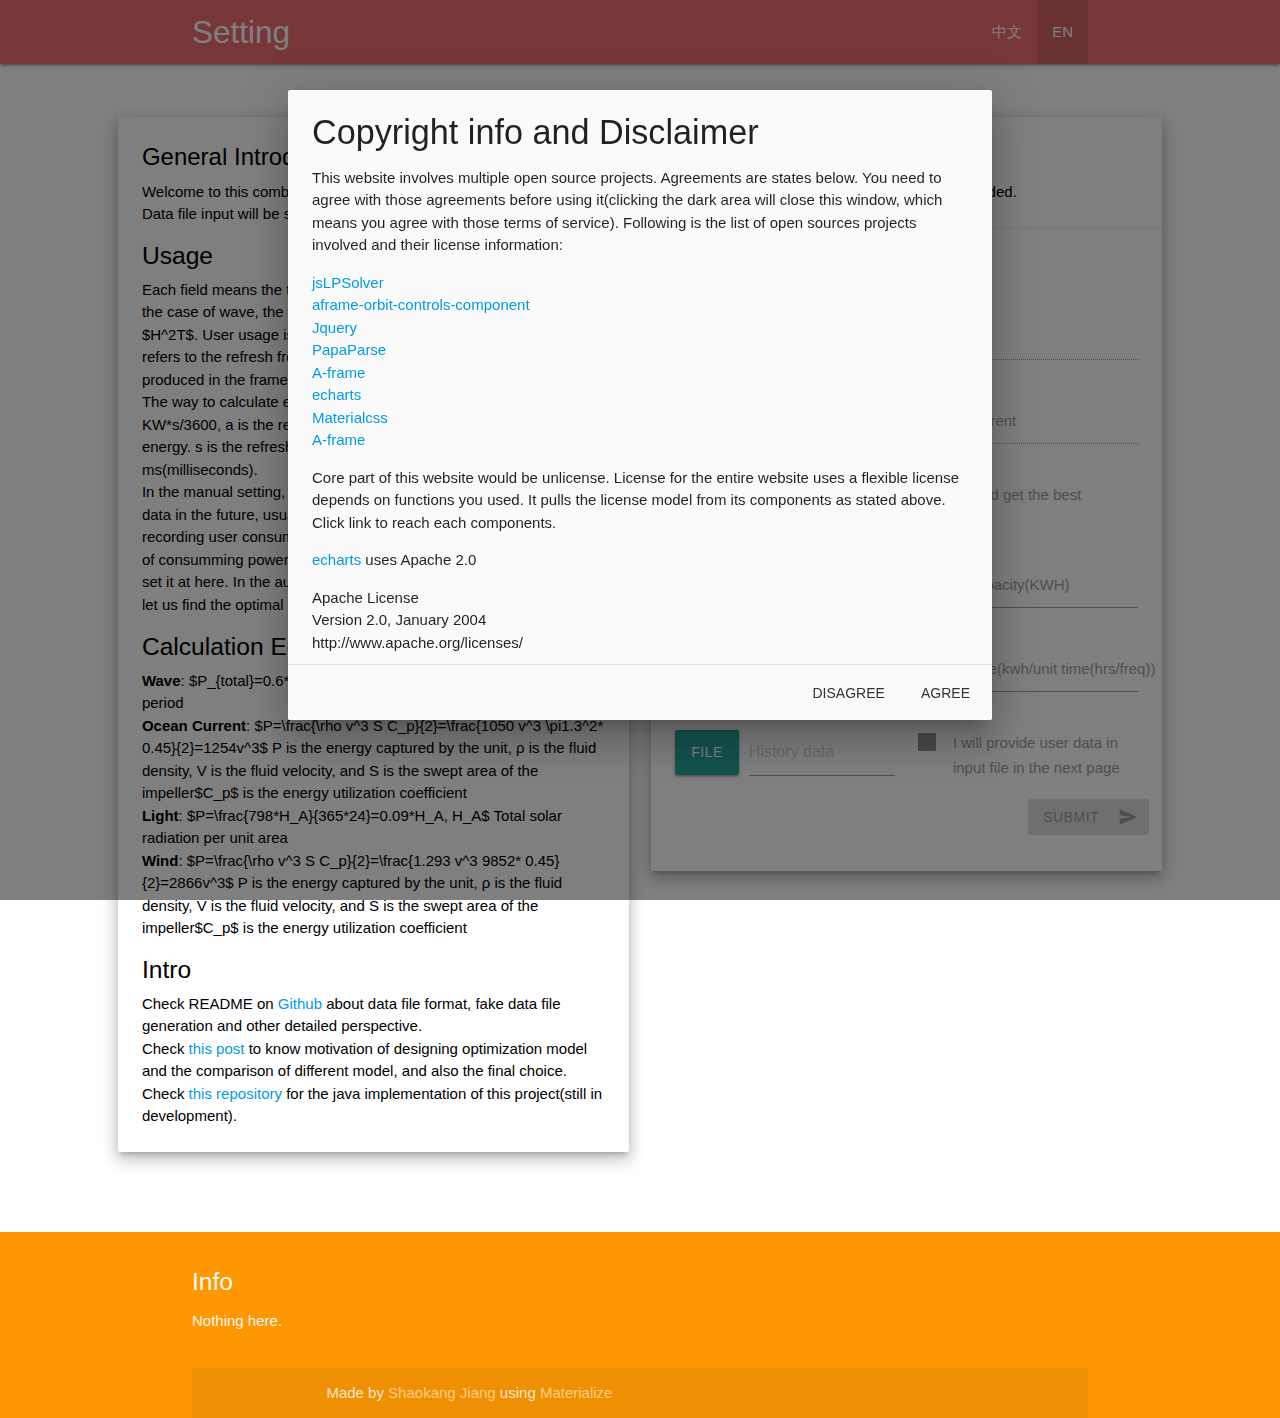
==== commit 2243e1a8: "added License and copyright notice" ====
--- a/index.html
+++ b/index.html
@@ -223,7 +223,7 @@
 	
 	  <div id="modal1" class="modal modal-fixed-footer">
     <div class="modal-content">
-      <h4>Agreement and Disclaimer<!--{cn}协议和免责声明--></h4>
+      <h4>Copyright info and Disclaimer<!--{cn}版权信息和免责声明--></h4>
       <p>This website involves multiple open source projects. Agreements are states below. You need to agree with those agreements before using it(clicking the dark area will close this window, which means you agree with those terms of service). Following is the list of open sources projects involved and their license information: <!--{cn}这个网站涉及多个开源项目。协议如下。在使用之前，您需要同意这些协议（单击深色区域将关闭此窗口，这意味着您同意这些服务条款）。以下是所涉及的开放源代码项目及其许可证信息的列表：--></p>
 	  
 	  <a href="#jsLPSolver" rel="nofollow">jsLPSolver</a><br>
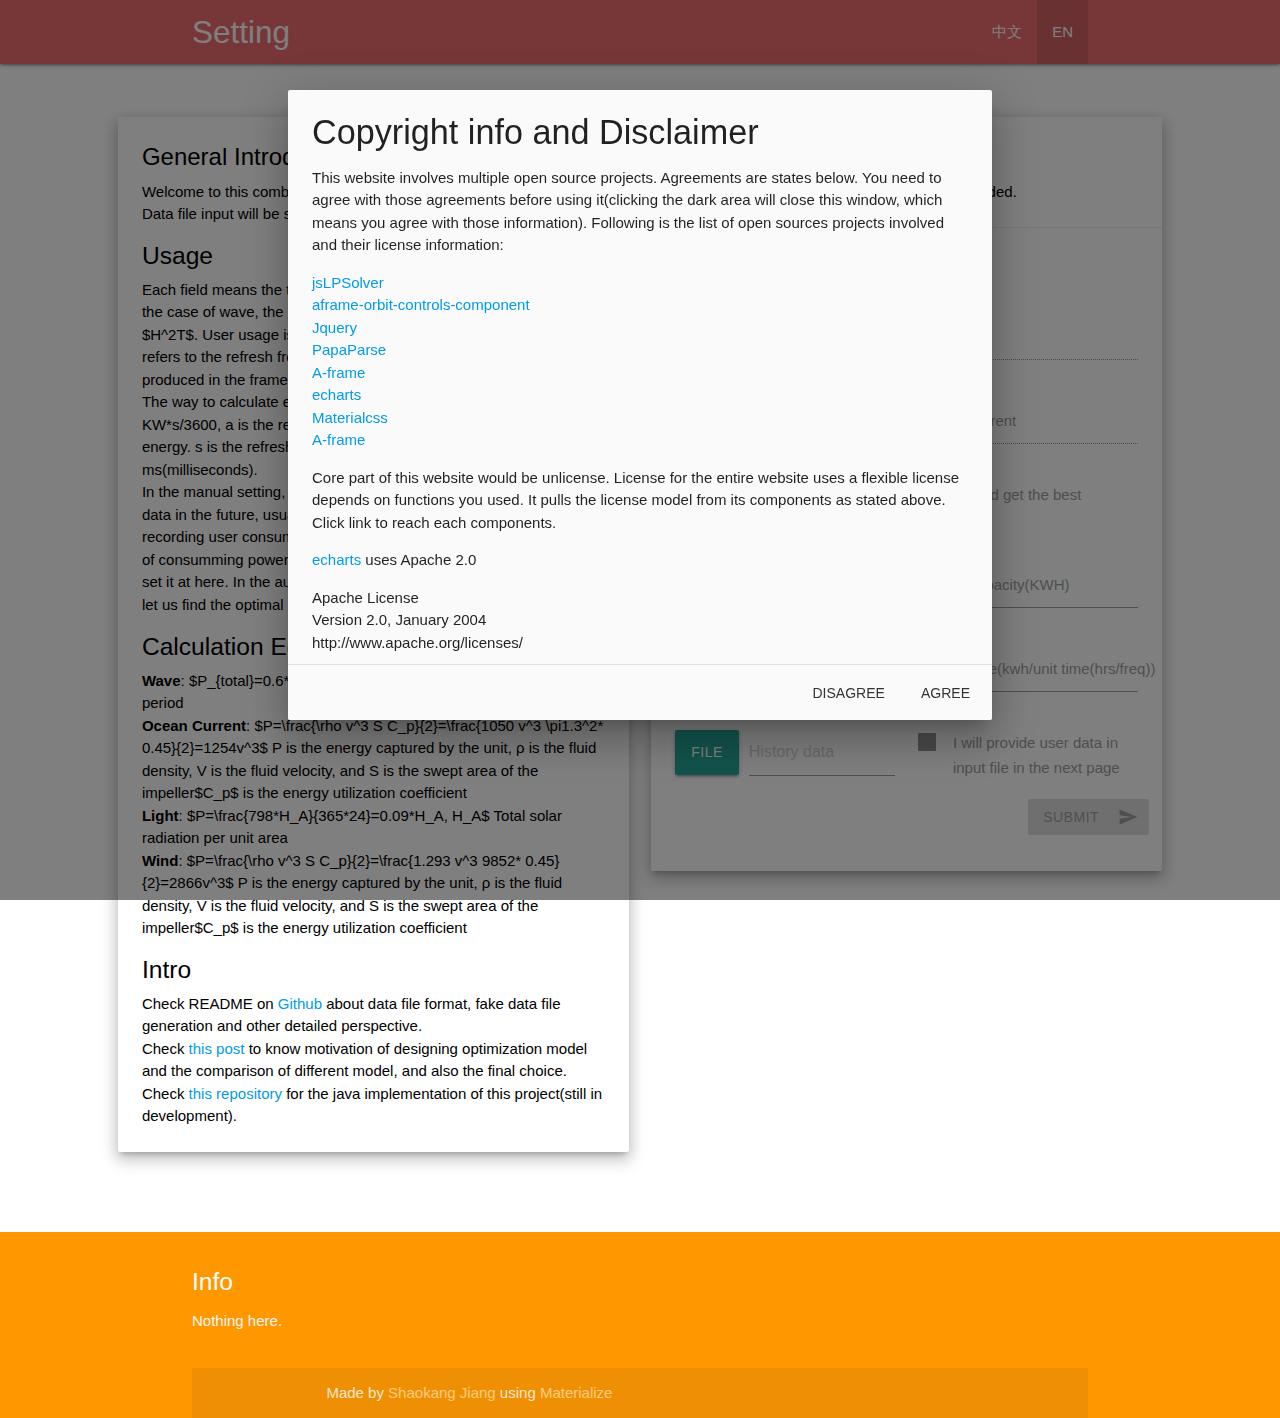
==== commit beabd0f8: "modified some words" ====
--- a/index.html
+++ b/index.html
@@ -224,7 +224,7 @@
 	  <div id="modal1" class="modal modal-fixed-footer">
     <div class="modal-content">
       <h4>Copyright info and Disclaimer<!--{cn}版权信息和免责声明--></h4>
-      <p>This website involves multiple open source projects. Agreements are states below. You need to agree with those agreements before using it(clicking the dark area will close this window, which means you agree with those terms of service). Following is the list of open sources projects involved and their license information: <!--{cn}这个网站涉及多个开源项目。协议如下。在使用之前，您需要同意这些协议（单击深色区域将关闭此窗口，这意味着您同意这些服务条款）。以下是所涉及的开放源代码项目及其许可证信息的列表：--></p>
+      <p>This website involves multiple open source projects. Agreements are states below. You need to agree with those agreements before using it(clicking the dark area will close this window, which means you agree with those information). Following is the list of open sources projects involved and their license information: <!--{cn}这个网站涉及多个开源项目。协议如下。在使用之前，您需要同意这些协议（单击深色区域将关闭此窗口，这意味着您同意这些信息）。以下是所涉及的开放源代码项目及其许可证信息的列表：--></p>
 	  
 	  <a href="#jsLPSolver" rel="nofollow">jsLPSolver</a><br>
 	  <a href="#aframe-orbit-controls-component" rel="nofollow">aframe-orbit-controls-component</a> <br>
